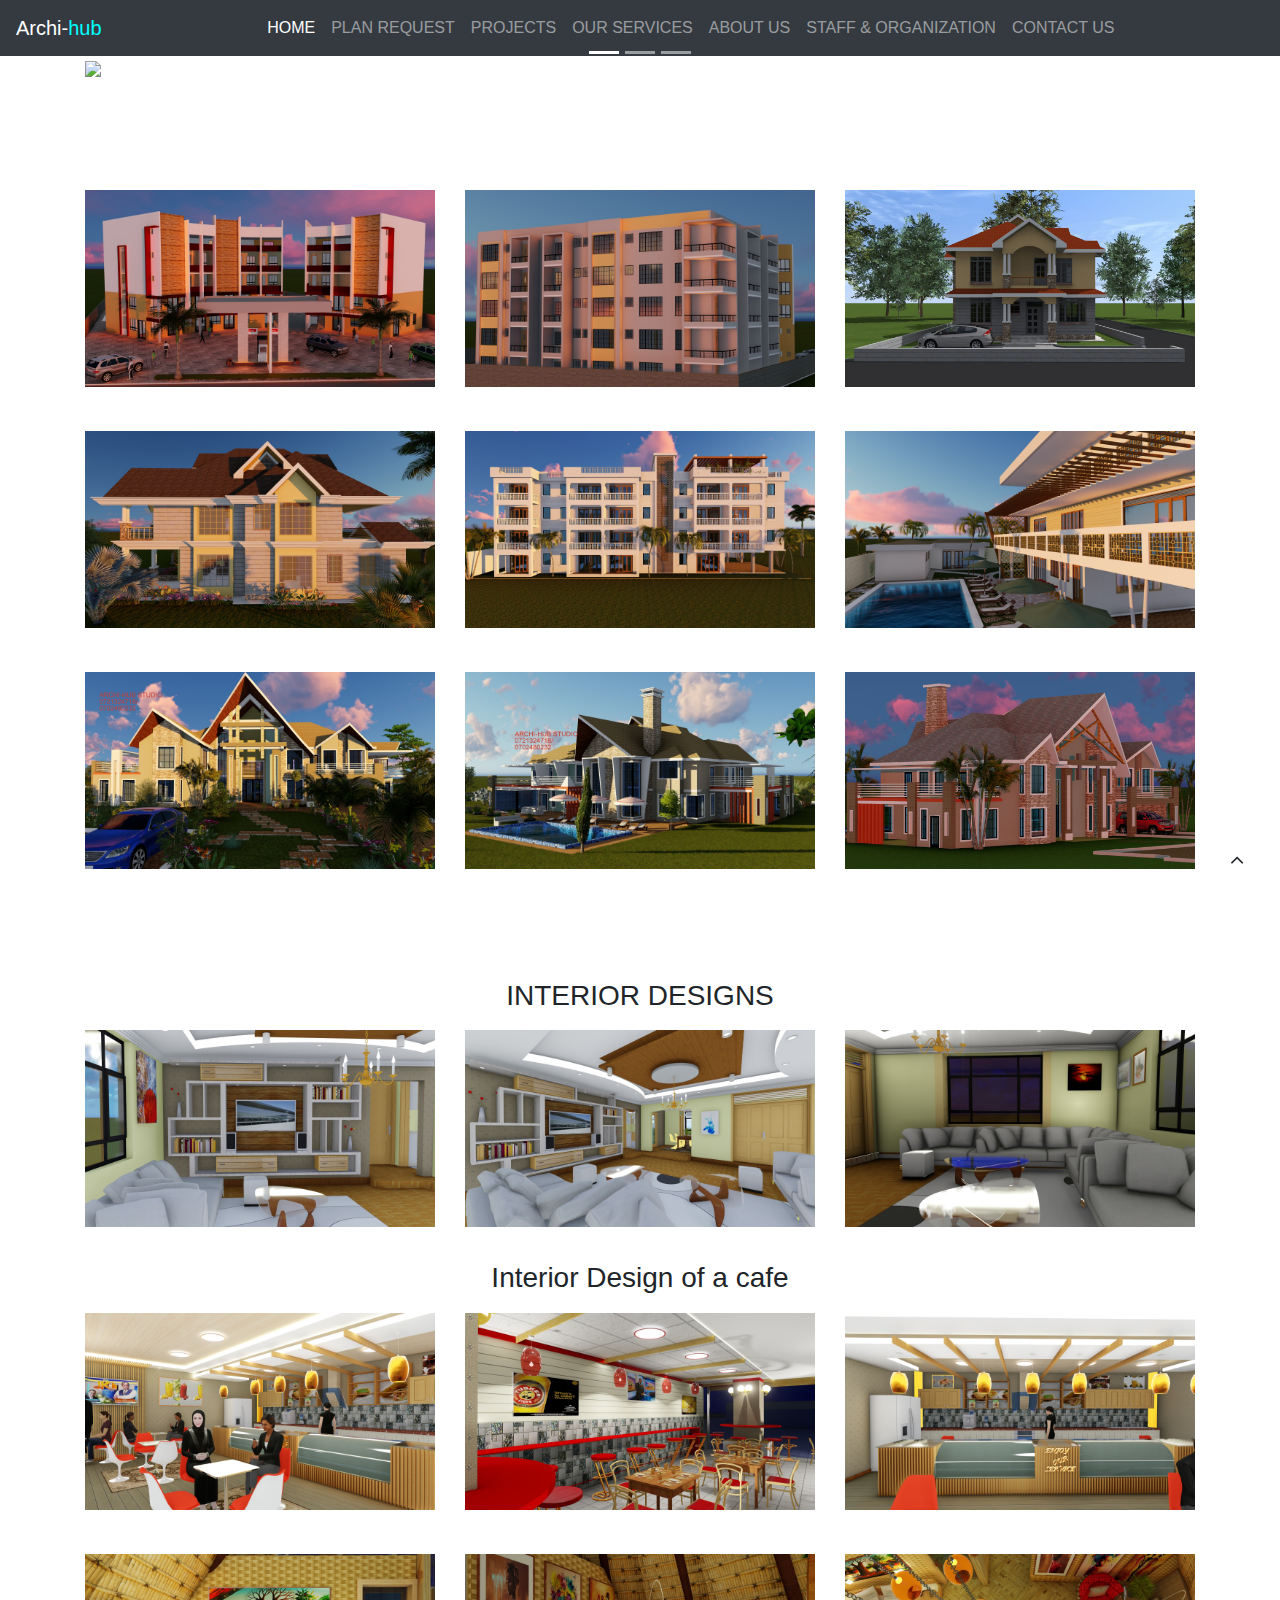
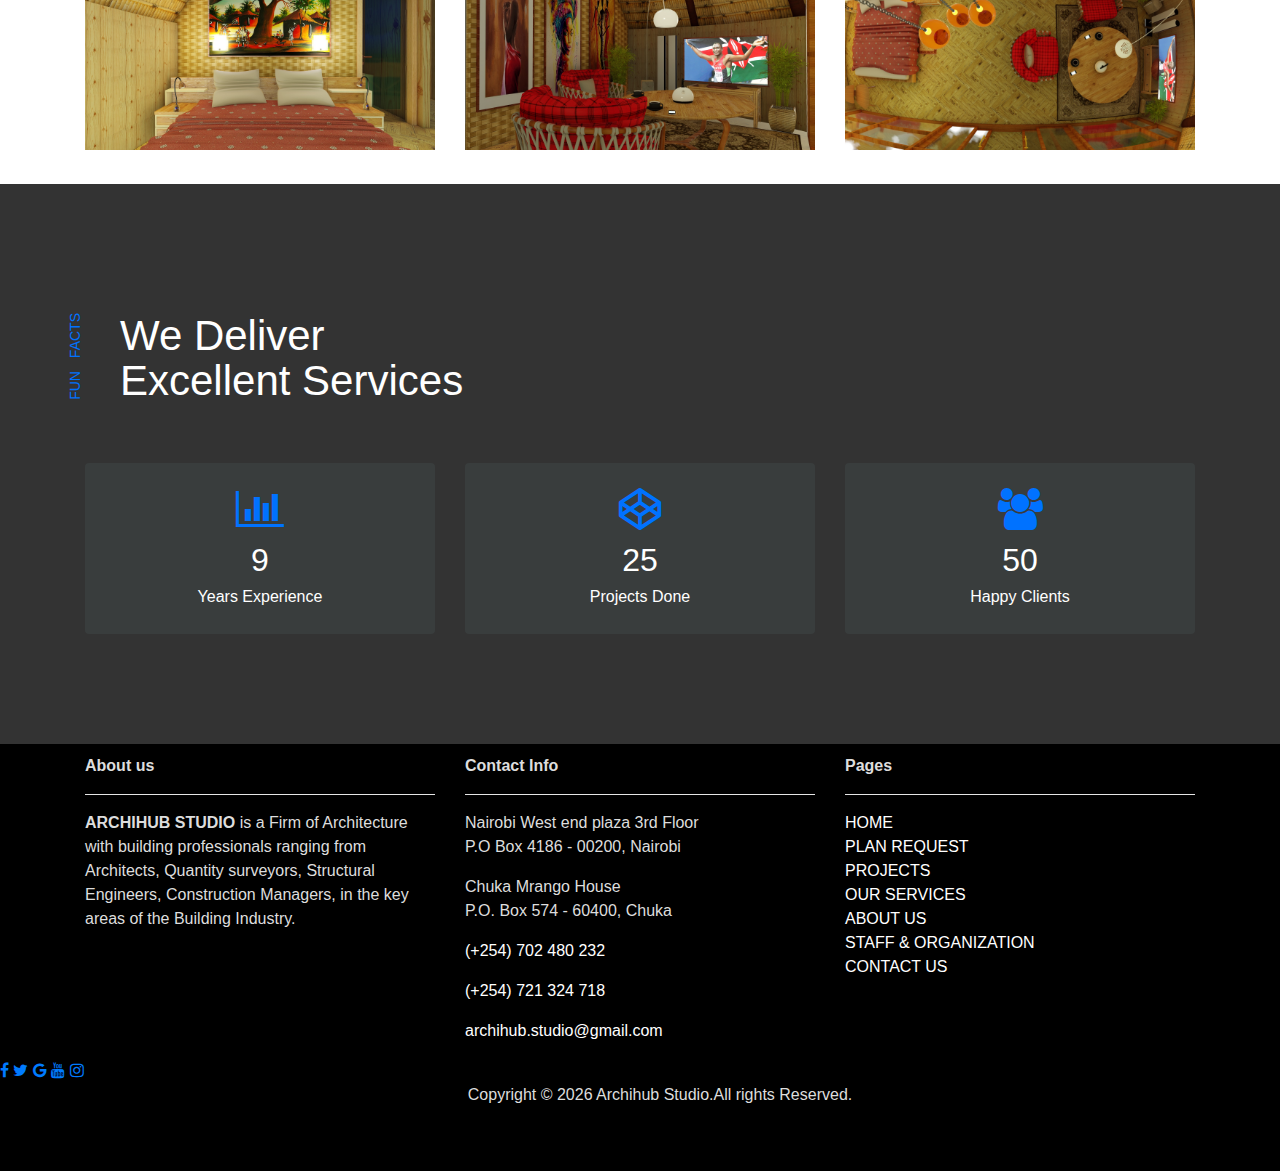
==== index.html @ 1d27cb5b "initial commit" ====
<!DOCTYPE html>
<html lang="en">
<head>
  <meta charset="utf-8">
	<meta name="viewport" content="width=device-width,initial-scale=1">
	<meta name="keywords" content="plan,architecture,bedroom,design,archihub,interior,architect,construction,archi-hub,archihub studio,archi-hub studio,plan request,plan-request,landscaping,house,approval,structural,BORAX,county,submission,approval">
	<title>Archihub Studio</title>
	
	<link rel="stylesheet" type="text/css" href="bootstrap/css/bootstrap.min.css">
	
	<!-- Owl Carousel CSS -->
    <link rel="stylesheet" href="css/owl-carousel/owl.carousel.min.css">
    <link rel="stylesheet" href="css/owl-carousel/owl.theme.default.min.css">
    
	<link rel="stylesheet" href="https://cdnjs.cloudflare.com/ajax/libs/font-awesome/4.7.0/css/font-awesome.min.css">
     
      
  <!--Magnific popup-->
  <link rel="stylesheet" href="css/magnific-popup/magnific-popup.css">
  
  <!--CUSTOM CSS-->
  <link rel="stylesheet" type="text/css" href="css/style.css">
</head>
<body>

<!--Header-->

<header class="">
 
 <nav class="navbar navbar-expand-lg navbar-dark bg-dark">
 <a class="navbar-brand" href="#">Archi-<span style="color: cyan;">hub</span></a>
  <button class="navbar-toggler" type="button" data-toggle="collapse" data-target="#collapsibleNavbar"" aria-controls=" aria-expanded="false" aria-label="Toggle navigation">
    <span class="navbar-toggler-icon"></span>
  </button>
 
  <div class="navbar-collapse collapse" id="collapsibleNavbar">
   <ul class="nav navbar-nav">
    <li class="nav-item active">
      <a class="nav-link" href="Index.html">HOME</a>
    </li>
    <li class="nav-item">
      <a class="nav-link" href="Planrequest.html">PLAN REQUEST</a>
    </li>
    <li class="nav-item">
      <a class="nav-link" href="Project.html">PROJECTS</a>
    </li>
    <li class="nav-item">
      <a class="nav-link" href="services.html">OUR SERVICES</a>
    </li>
    <li class="nav-item">
      <a class="nav-link" href="Aboutus.html">ABOUT US</a>
    </li>
    <li class="nav-item">
      <a class="nav-link" href="staff.html">STAFF & ORGANIZATION</a>
    </li>
    
    <li class="nav-item">
      <a class="nav-link" href="Contactus.html">CONTACT US</a>
    </li>

   </ul>
  </div>
 </nav>
 </header>

<div class="container">   
<div id="demo" class="carousel slide" data-ride="carousel">
  <ul class="carousel-indicators">
    <li data-target="#demo" data-slide-to="0" class="active"></li>
    <li data-target="#demo" data-slide-to="1"></li>
    <li data-target="#demo" data-slide-to="2"></li>
  </ul>
  <div class="carousel-inner">
    <div class="carousel-item active" class="img-responsive">
      <img src="gen renders/FOUR BEDROOM MAISONETTE/kj4.jpg" class="img-fluid">
      <div class="carousel-caption">
        <h3>Kiambu County</h3>
        <p>4 Bdrm</p>
      </div>   
    </div>
    <div class="carousel-item">
      <img src="gen renders/MTWAPA HOTEL/555.jpg" class="img-fluid">
      <div class="carousel-caption">
        <h3>Kilifi County</h3>
        <p>Hotel rooms</p>
      </div>   
    </div>
    <div class="carousel-item">
      <img src="gen renders\DR ROMANO FOUR BEDROOM MAISONETTE\1.jpg" class="img-fluid">
      <div class="carousel-caption">
        <h3>Kiambu County</h3>
        <p>4 Bdrm Maisonette</p>
      </div>   
    </div>
  </div>
  <a class="carousel-control-prev" href="#demo" data-slide="prev">
    <span class="carousel-control-prev-icon"></span>
  </a>
  <a class="carousel-control-next" href="#demo" data-slide="next">
    <span class="carousel-control-next-icon"></span>
  </a>
</div>
</div>

  <!--Carousel Ends-->

<section class="tophouse">
<div id="tophouses">
<div class="content-box-md">
<div class="container">
  <div class="row">
    <div class="col-sm-4">
     <div class="tophouse-item column-margin">
     <a href="gen renders\BUSINESS COMPLEX DESIGN\KR2.jpg">
      <img src="gen renders\BUSINESS COMPLEX DESIGN\KR2.jpg" class="img-responsive" style="height: auto; width: 100%;"> 
       <div class="tophouse-item-overlay">
        <div class="tophouse-item-details text-center">
         <!--span header-->
         <h3>BUSINESS PARK</h3>
         <span></span>
         
         <!--house description-->
         <p>proposed business park</p>
         <p>Chuka Town</p>
       </div>
      </div>
    </a>
    </div>
    </div><br>
    <div class="col-sm-4">
      <div class="tophouse-item column-margin">
     <a href="gen renders\BUSINESS COMPLEX DESIGN\KR8.jpg">
      <img src="gen renders\BUSINESS COMPLEX DESIGN\KR8.jpg" class="img-responsive" style="height: auto; width: 100%;"> 
       <div class="tophouse-item-overlay">
        <div class="tophouse-item-details text-center">
         <!--span header-->
         <h3>2 BDRM</h3>
         <span></span>
         
         <!--house description-->
         <p>Appartment block</p>
         <p>Bungoma County</p>
       </div>
      </div>
    </a>
    </div>
    </div><br>
    
    <div class="col-sm-4">
      <div class="tophouse-item column-margin">
     <a href="gen renders\DR ROMANO FOUR BEDROOM MAISONETTE\1.jpg">
      <img src="gen renders\DR ROMANO FOUR BEDROOM MAISONETTE\1.jpg" class="img-responsive" style="height: auto; width: 100%;"> 
       <div class="tophouse-item-overlay">
        <div class="tophouse-item-details text-center">
         <!--span header-->
         <h3>4 BDRM</h3>
         <span></span>
         
         <!--house description-->
         <p>Maisonette</p>
         <p>Kiambu County</p>
       </div>
      </div>
    </a>
    </div>
    </div>
  </div>
</div><br>
    

<div class="container">
  <div class="row">
    <div class="col-sm-4">
     <div class="tophouse-item column-margin">
     <a href="gen renders\FOUR BEDROOM MAISONETTE\KJ1.jpg">
      <img src="gen renders\FOUR BEDROOM MAISONETTE\KJ1.jpg" class="img-responsive" style="height: auto; width: 100%;"> 
       <div class="tophouse-item-overlay">
        <div class="tophouse-item-details text-center">
         <!--span header-->
         <h3>5 BDRM</h3>
         <span></span>
         
         <!--house description-->
         <p>proposed 5 bdrm</p>
         <p>Machakos County</p>
       </div>
      </div>
    </a>
    </div>
    </div><br>
    
    <div class="col-sm-4">
     <div class="tophouse-item column-margin">
     <a href="gen renders\\MTWAPA HOTEL\111.jpg">
      <img src="gen renders\\MTWAPA HOTEL\111.jpg" class="img-responsive" style="height: auto; width: 100%;"> 
       <div class="tophouse-item-overlay">
        <div class="tophouse-item-details text-center">
         <!--span header-->
         <h3>HOTEL ROOMS</h3>
         <span></span>
         
         <!--house description-->
         <p>design and implementation</p>
         <p>Mtwapa, Kilifi County</p>
       </div>
      </div>
    </a>
    </div>
    </div><br>
    
    <div class="col-sm-4">
     <div class="tophouse-item column-margin">
     <a href="gen renders\BARONNESS RESORT\R6.jpg">
      <img src="gen renders\BARONNESS RESORT\R6.jpg" class="img-responsive" style="height: auto; width: 100%;"> 
       <div class="tophouse-item-overlay">
        <div class="tophouse-item-details text-center">
         <!--span header-->
         <h3>BARONNESS resort</h3>
         <span></span>
         
         <!--house description-->
            <p>proposed baronness resort annex</p>
            <p>Mpeketoni, Lamu county</p>
       </div>
      </div>
    </a>
    </div>
    </div>
  </div>
</div><br>

<div class="container">
  <div class="row">
    <div class="col-sm-4">
     <div class="tophouse-item column-margin">
     <a href="WEBSITE RENDERS\5 BEDRM\1.jpg">
      <img src="WEBSITE RENDERS\5 BEDRM\1.jpg" class="img-responsive" style="height: auto; width: 100%;"> 
       <div class="tophouse-item-overlay">
        <div class="tophouse-item-details text-center">
         <!--span header-->
         <h3>6 BDRM MAISONETTE</h3>
         <span></span>
         
         <!--house description-->
         <p>Designed and built</p>
         <p>Kajiado County</p>
       </div>
      </div>
    </a>
    </div>
    </div><br>
    
    <div class="col-sm-4">
     <div class="tophouse-item column-margin">
     <a href="WEBSITE RENDERS\5 BEDRM\9.jpg">
      <img src="WEBSITE RENDERS\5 BEDRM\9.jpg" class="img-responsive" style="height: auto; width: 100%;"> 
       <div class="tophouse-item-overlay">
        <div class="tophouse-item-details text-center">
         <!--span header-->
         <h3>6 BDRM MAISONETTE</h3>
         <span></span>
         
         <!--house description-->
         <p>Designed and bult</p>
         <p>Kajiado County</p>
       </div>
      </div>
    </a>
    </div>
    </div><br>
    
    <div class="col-sm-4">
     <div class="tophouse-item column-margin">
     <a href="WEBSITE RENDERS\5 BEDRM\10.jpg">
      <img src="WEBSITE RENDERS\5 BEDRM\10.jpg" class="img-responsive" style="height: auto; width: 100%;"> 
       <div class="tophouse-item-overlay">
        <div class="tophouse-item-details text-center">
         <!--span header-->
         <h3>6 BDRM MAISONETTE</h3>
         <span></span>
         
         <!--house description-->
         <p>Designed and bult</p>
         <p>Kajiado County</p>
       </div>
      </div>
    </a>
    </div>
    </div>
  </div>
</div>

</div>
</div>
</section>

<script>
$(document).ready(function () {
    
   $(".tophouse").magnificPopup({
       delegate:'a',
       type: 'image',
       gallery: {
           enabled: true,
       }
   });
    
});
    </script>

<!--TOP HOUSES ENDS-->




<!--INTERIOR DESIGNS BEGIN-->

<section>
    <h3 class="text-center">INTERIOR DESIGNS</h3>
    
<div class="container">
  <div class="row">
    <div class="col-sm-4 column-margin">
      <img src="gen renders\CHEGE INTERIOR\i10.jpg" style="height: auto; width: 100%;">
    </div><br>
    <div class="col-sm-4 column-margin">
      <img src="gen renders\CHEGE INTERIOR\i17.jpg" style="height: auto; width: 100%;">
    </div><br>
    <div class="col-sm-4 column-margin">
      <img src="gen renders\CHEGE INTERIOR\i6.jpg" style="height: auto; width: 100%;">
    </div>
  </div>
</div><br>

<div class="container">
 <h3 class="text-center">Interior Design of a cafe</h3>
  <div class="row">
    <div class="col-sm-4 column-margin">
      <img src="WEBSITE RENDERS\CAFE\3.jpg" style="height: auto; width: 100%;">
    </div><br>
    <div></div>
    <div class="col-sm-4 column-margin">
      <img src="WEBSITE RENDERS\CAFE\6.jpg" style="height: auto; width: 100%;">
    </div><br>
    <div class="col-sm-4 column-margin">
      <img src="WEBSITE RENDERS\CAFE\10.jpg" style="height: auto; width: 100%;">
    </div>
  </div>
</div><br>

<div class="container">
  <div class="row">
    <div class="col-sm-4 column-margin">
      <img src="WEBSITE RENDERS\COTTAGE INTERIOR\KIP6.jpg" style="height: auto; width: 100%;">
    </div><br>
    <div class="col-sm-4 column-margin">
      <img src="WEBSITE RENDERS\COTTAGE INTERIOR\KIP1.jpg" style="height: auto; width: 100%;">
    </div><br>
    <div class="col-sm-4 column-margin">
      <img src="WEBSITE RENDERS\COTTAGE INTERIOR\KIP13.jpg" style="height: auto; width: 100%;">
    </div>
  </div>
</div><br>

</section>

<!-- STATS -->
<section id="stats">
   <div class="content-box-md">
       <div class="container">
           <div class="row">
               <div class="col-md-12">
                   <div class="vertical-heading">
                      <h5>Fun Facts</h5>
                      <h2>We Deliver<br><strong>Excellent</strong> Services</h2>
                   </div>
               </div>
           </div>
           
           <div class="row">
               
               <div class="col-md-4 column-margin">
                  
                  <!-- stat item 01 -->
                   <div class="stats-item text-center">
                      <i class="fa fa-bar-chart"></i>
                      <h3 class="counter">9</h3>
                      <p>Years Experience</p>
                   </div>
               </div>
               
               <div class="col-md-4 column-margin">
                  
                  <!-- stat item 02 -->
                   <div class="stats-item text-center">
                      <i class="fa fa-codepen"></i>
                      <h3 class="counter">25</h3>
                      <p>Projects Done</p>
                   </div>
               </div>
               
               <div class="col-md-4 column-margin">
                  
                  <!-- stat item 03 -->
                   <div class="stats-item text-center">
                      <i class="fa fa-users"></i>
                      <h3 class="counter">50</h3>
                      <p>Happy Clients</p>
                   </div>
               </div>
               
           </div>
       </div>
   </div>
    
</section>


<!--INTERIOR DESIGNS ENDS-->

<!--FOOTER BEGINS-->

<footer>
    <section class="bottom">
        <div class="container">
         <div class="row">
           <div class="col-sm-4">
            <div class="footer-div">
             <p class="strong"><strong>About us</strong></p>
             <hr>
             <p><strong>ARCHIHUB STUDIO</strong> is a Firm of Architecture with building professionals ranging from Architects, Quantity surveyors, Structural Engineers, Construction Managers, in the key areas of the Building Industry.</p>
           </div>
          </div>
           <div class="col-sm-4" id="contact">
            <div class="footer-div">
             <p class="strong" id="contactinfo"><strong>Contact Info</strong></p>
             <hr>
               <p>Nairobi West end plaza 3rd Floor<br>P.O Box  4186 - 00200, Nairobi</p>
               <p>Chuka Mrango House<br>P.O. Box 574 - 60400, Chuka</p>
               <p><a href="tel:+254702480232" style="text-decoration: none">(+254) 702 480 232</a></p>
               <p><a href="tel:+254721324718" style="text-decoration: none">(+254) 721 324 718</a></p>
               <p><a href="mailto:archihub.studio@gmail.com" style="text-decoration: none">archihub.studio@gmail.com</a></p>
           </div>
          </div>
           
           <div class="col-sm-4" id="pages">
              <div class="footer-div">
               <p class="strong"><strong>Pages</strong></p>
               <hr>
               <a href="Index.html" style="text-decoration: none">HOME</a><br>
               <a href="Planrequest.html" style="text-decoration: none">PLAN REQUEST</a><br>
               <a href="Project.html" style="text-decoration: none">PROJECTS</a><br>
               <a href="services.html" style="text-decoration: none">OUR SERVICES</a><br>
               <a href="Aboutus.html" style="text-decoration: none">ABOUT US</a><br>
               <a href="staff.html" style="text-decoration: none">STAFF & ORGANIZATION</a><br>
               <a href="Contactus.html" style="text-decoration: none">CONTACT US</a>
               </div>
           </div>
           
         </div>
       </div>
      </section>
      
         <div class="social">  
             <a href="#" id="face" class="fa fa-facebook"></a>        
             <a href="#" id="twit" class="fa fa-twitter"></a>
             <a href="#" class="fa fa-google"></a>  
             <a href="#" class="fa fa-youtube"></a>  
             <a href="#" class="fa fa-instagram"></a>
         </div>
      
  <div class="footer text-center" id="foot">
    <ul align="center">
    Copyright &copy;
    <script>
     document.write(new Date().getFullYear());
    </script> Archihub Studio.All rights Reserved.
  </ul>
  <br>
  
  <br/>
</div>

<!-- Back To Top -->
    <a href="#home" id="back-to-top" class="btn btn-sm btn-yellow btn-back-to-top smooth-scroll hidden-sm hidden-xs" title="home" role="button">
      <i class="fa fa-angle-up"></i>
    </a>

</footer>

<!--FOOTER ENDS-->

<!--JQUERY-->
    <script src="js/jquery.js"></script>
    
   <!-- BOOTSTRAP JS-->
   <script src="bootstrap/js/bootstrap.js"></script>
    <script src="bootstrap/js/bootstrap.min.js"></script>
    
    <!-- Owl Carousel JS -->
    <script src="js/owl-carousel/owl.carousel.min.js"></script>
    
     <!--MAGNIFIC POPUP-->
   <script src="js/jquery.magnific-popup.min.js"></script>
   
     <!--COUNTER-->
    <script src="js/counter/jquery.counterup.min.js"></script>
   
     <!--WAYPOINTS-->
    <script src="js/waypoints/jquery.waypoints.min.js"></script>

   <!--CUSTOM JS-->
    <script src="js/script.js"></script>

</body>
</html>
---- css/style.css ----
/*============================================================================
                          INDEX PAGE
=============================================================================*/
                          
/*==========================
Navigation
============================*/ 

.navbar-collapse{
    justify-content: center;
}
.navbar-collapse.collapse.in{
    display: inline-block;
    
}
.nav-item:hover li{
    color: #343a40;
}
/*======
navigation ends
=========================*/

/*=======================
carousel
======================*/



* {box-sizing: border-box;}
.mySlides {display: none;}
img {vertical-align: middle;}

/* Slideshow container */
.slideshow-container {
  max-width: 1000px;
  position: relative;
  margin: auto;
}

/* Caption text */
.text {
  color: #f2f2f2;
  font-size: 15px;
  padding: 8px 12px;
  position: absolute;
  bottom: 8px;
  width: 100%;
  text-align: center;
}

/* Number text (1/3 etc) */
.numbertext {
  color: #f2f2f2;
  font-size: 12px;
  padding: 8px 12px;
  position: absolute;
  top: 0;
}

/* The dots/bullets/indicators */
.dot {
  height: 15px;
  width: 15px;
  margin: 0 2px;
  background-color: #bbb;
  border-radius: 50%;
  display: inline-block;
  transition: background-color 0.6s ease;
}



/* Fading animation */
.fade {
  -webkit-animation-name: fade;
  -webkit-animation-duration: 5.0s;
  animation-name: fade;
  animation-duration: 5.0s;
    
}

@-webkit-keyframes fade {
  from {opacity: .4} 
  to {opacity: 1}
}

@keyframes fade {
  from {opacity: .4} 
  to {opacity: 1}
}

/* On smaller screens, decrease text size */
@media only screen and (max-width: 300px) {
  .text {font-size: 11px}
}


/*======================
Carousel ends
========================*/

/*=====================
TOP HOUSES
======================*/

.hvrbox .hvrbox-layer_slideup {
	-moz-transform: translateY(100%);
	-webkit-transform: translateY(100%);
	-ms-transform: translateY(100%);
	transform: translateY(100%);
}
.hvrbox:hover .hvrbox-layer_slideup,
.hvrbox.active .hvrbox-layer_slideup {
	-moz-transform: translateY(0);
	-webkit-transform: translateY(0);
	-ms-transform: translateY(0);
	transform: translateY(0);
}

/* Zoom Effect*/
.tophouse-item:hover img{
    -webkit-transform: scale(1.1);
    transform: scale(1.1);
}
.tophouse-item img{
    -webkit-transition: -webkit-transform 0.5s ease;
    transition: -webkit-transform 0.5s ease;
    transition: transform 0.5s ease;
    transition: transform 0.5s ease, -webkit-transform 0.5s ease;
}

.tophouse-item{
    overflow: hidden;
    position: relative;
}

/* overlay effect*/
.tophouse-item-overlay{
    position: absolute;
    top: 0;
    bottom: 0;
    left: 0;
    right: 0;
    background: rgba(14, 14, 17, 0.7);
    cursor: -webkit-zoom-in;
    cursor: zoom-in;
    opacity: 0;
    -webkit-transition: all 0.8s ease;
    transition: all 0.8s ease;
}

/* overlay details */
.tophouse-item-details{
    width: 100%;  
    position: absolute;
    top: 50%;
    left: 0;
    -webkit-transform: translateY(-50%);
    transform: translateY(-50%);
}

.tophouse-item-details h3{
    color: #f4c613;
    text-transform: uppercase;
    font-size: 30px;
    margin: 0;
    padding: 0;
    -webkit-transform: translateY(-20%);
    transform: translateY(-20%);
    -webkit-transition: all 0.8s;
    transition: all 0.8s;
}

.tophouse-item-details span{
    display: inline-block;
    border-top: 1px solid #fff;
    border-bottom: 1px solid #fff;
    height: 6px;
    width: 30px;
    margin: 11px auto 5px auto;
}

.tophouse-item-details p{
    font-size: 17px;
    color: #fff;
    text-transform: uppercase;
    margin: 0;
    padding: 0;
    -webkit-transform: translateY(20%);
    transform: translateY(20%);
    -webkit-transition: all 0.8s;
    transition: all 0.8s;
}

/* display on hover */
.tophouse-item:hover .tophouse-item-details h3{
    -webkit-transform: translateY(0);
    transform: translateY(0);   
}

.tophouse-item:hover .tophouse-item-details p{
    -webkit-transform: translateY(0);
    transform: translateY(0);   
}

.tophouse-item:hover .tophouse-item-overlay{
    opacity: 1;
}

.column-margin{
    margin: 10px 0;
}
/*=====================
TOP HOUSES ENDS
======================*/

/*=====================
STATS SECTION BEGINS
======================*/

.vertical-heading h5 {
    color: #0072ff;
    font-size: 14px;
    font-weight: 500;
    text-transform: uppercase;
    word-spacing: 9px;
    display: inline-block;
    -webkit-transform: rotate(-90deg);
    transform: rotate(-90deg);
    position: relative;
    top: 60px;
    left: -53px;
}

.vertical-heading h2 {
    margin: 0 0 0 35px;
}

.vertical-heading h2 {
    font-size: 42px;
    font-weight: 100;
    line-height: 45px;
}

#stats{
    background: url("../gen renders/MTWAPA HOTEL/111.jpg") no-repeat fixed center;
    background-size: cover;
}

#stats .content-box-md{
    background: rgba(0, 0, 0, 0.8);
}

#stats .vertical-heading h2{
    color: #fff;
}

#stats .vertical-heading{
    margin-bottom: 50px;
}

.stats-item{
    background: rgba(61, 68, 68, 0.6);
    border-radius: 4px;
    min-height: 170px;
    padding: 25px 50px;
    -webkit-transition: all 400ms linear;
    transition: all 400ms linear;
}

.stats-item i{
    font-size: 42px;
    color: #0072ff;
    margin: 0 0 6px 0;
    -webkit-transition: all 400ms linear;
    transition: all 400ms linear;
}

.stats-item h3{
    font-size: 32px;
    color: #fff;
    margin: 5px 0 5px 0;
}

.stats-item p{
    color: #fff;
    margin: 0;
}

.stats-item:hover{
    background: #0072ff;
} 

.stats-item:hover i{
    color: #fff;
    -webkit-transform: translateY(-20px);
    transform: translateY(-20px);
}


/*=====================
STATS SECTION ENDS
======================*/



/*======================
 SIDEBAR BEGINS
=======================*/
.interior{
  height: auto;
  width: 100%;
}



/*======================
 SIDEBAR ENDS
=======================*/
/*====================
footer
====================*/

footer{
  position: relative;
  clear: both;
  height: 40px;
  margin-top: 0px;
  bottom: 0;
}


.bottom{
  background-color: #000000;
  z-index: -100;
}

footer{
  color: #dddddd;
}
#foot{
  background-color: #000000;
      
}

.bottom hr{
  background-color: #fff;
}

#pages a{
    color: #fff;
}

.footer-div{
    margin-top: 10px;
}

#contact p a{
    color: #fff;
}

.btn-back-to-top{
    position: fixed;
    bottom: 20px;
    right: 20px;
    padding: 3px 15px;
    border-radius: 4px;
    font-size: 22px;
}
/*========================
 SOCIAL BEGINS
=========================*/

.social{
    background-color: #000000;
}


/*===============
 SOCIAL ENDS
================*/


/*================
footer ends
the footer continues
archihub css
==================*/


/*=====================
  table
  =====================*/

table {
  font-family: arial, sans-serif;
  border-collapse: collapse;
  width: 100%;
}

td, th {
  border: 1px solid #dddddd;
  text-align: left;
  padding: 8px;
}

td {
    width: 25%;
}

tr:nth-child(even) {
  background-color: #dddddd;
}

/*=====================
  table
  =====================*/


/*=============================================================
        SERVICES PAGE
  ============================================================*/

 /*=====================
 content div
 =====================*/

#services{
  background: #f4f4f4;
}
.service{
  background: #fff;
  padding: 80px 30px;
  -webkit-box-shadow: 0 0 10px rgba(0,0,0, .1);
  box-shadow: 0 0 10px rgba(0,0,0, .1);
}
 .service hr{
 background-color: #0072ff;
 margin: 0 auto;
 }

 .service:hover hr{
   background-color: #fff;
 }
 .service li{
   margin-top: 20px;
 }

 .service:hover{
   background-color: #0072ff;
   transform: translateY(-10px);
 }

 .service:hover h5, .service:hover li{
   color: #fff;
 }
 .service{
   -webkit-transition: all 400ms ease-in-out;
   transition: all 400ms ease-in-out;
 }

 /*=====================
 content div ends
 =====================*/

/*=======================
  Content Boxes
  =====================*/

.content-box-md{
    padding: 100px 0;
}


/*=======================
  Content Boxes end
  =====================*/

/*===========================================================================================
                            ABOUT US PAGE
===========================================================================================*/

/*===================
Philosophy section
====================*/
.philosophy{
    background: url("../gen renders/MTWAPA HOTEL/111.jpg") no-repeat fixed center;
    background-size: cover;
}
.philosophy-item{
    background: rgba(61, 68, 68, 0.9);
    border-radius: 4px;
    min-height: 170px;
    padding: 25px 50px;
    -webkit-transition: all 400ms linear;
    transition: all 400ms linear;
    margin-top: 10px;
}
.philosophy-item h5{
    font-size: 32px;
    color: #fff;
    margin: 5px 0 5px 0;
}

.philosophy-item p{
    color: #fff;
    margin: 0;
}

.philosophy-item:hover{
    background: #0072ff;
} 
.philosophy-item hr{
    background-color: #fff;
}
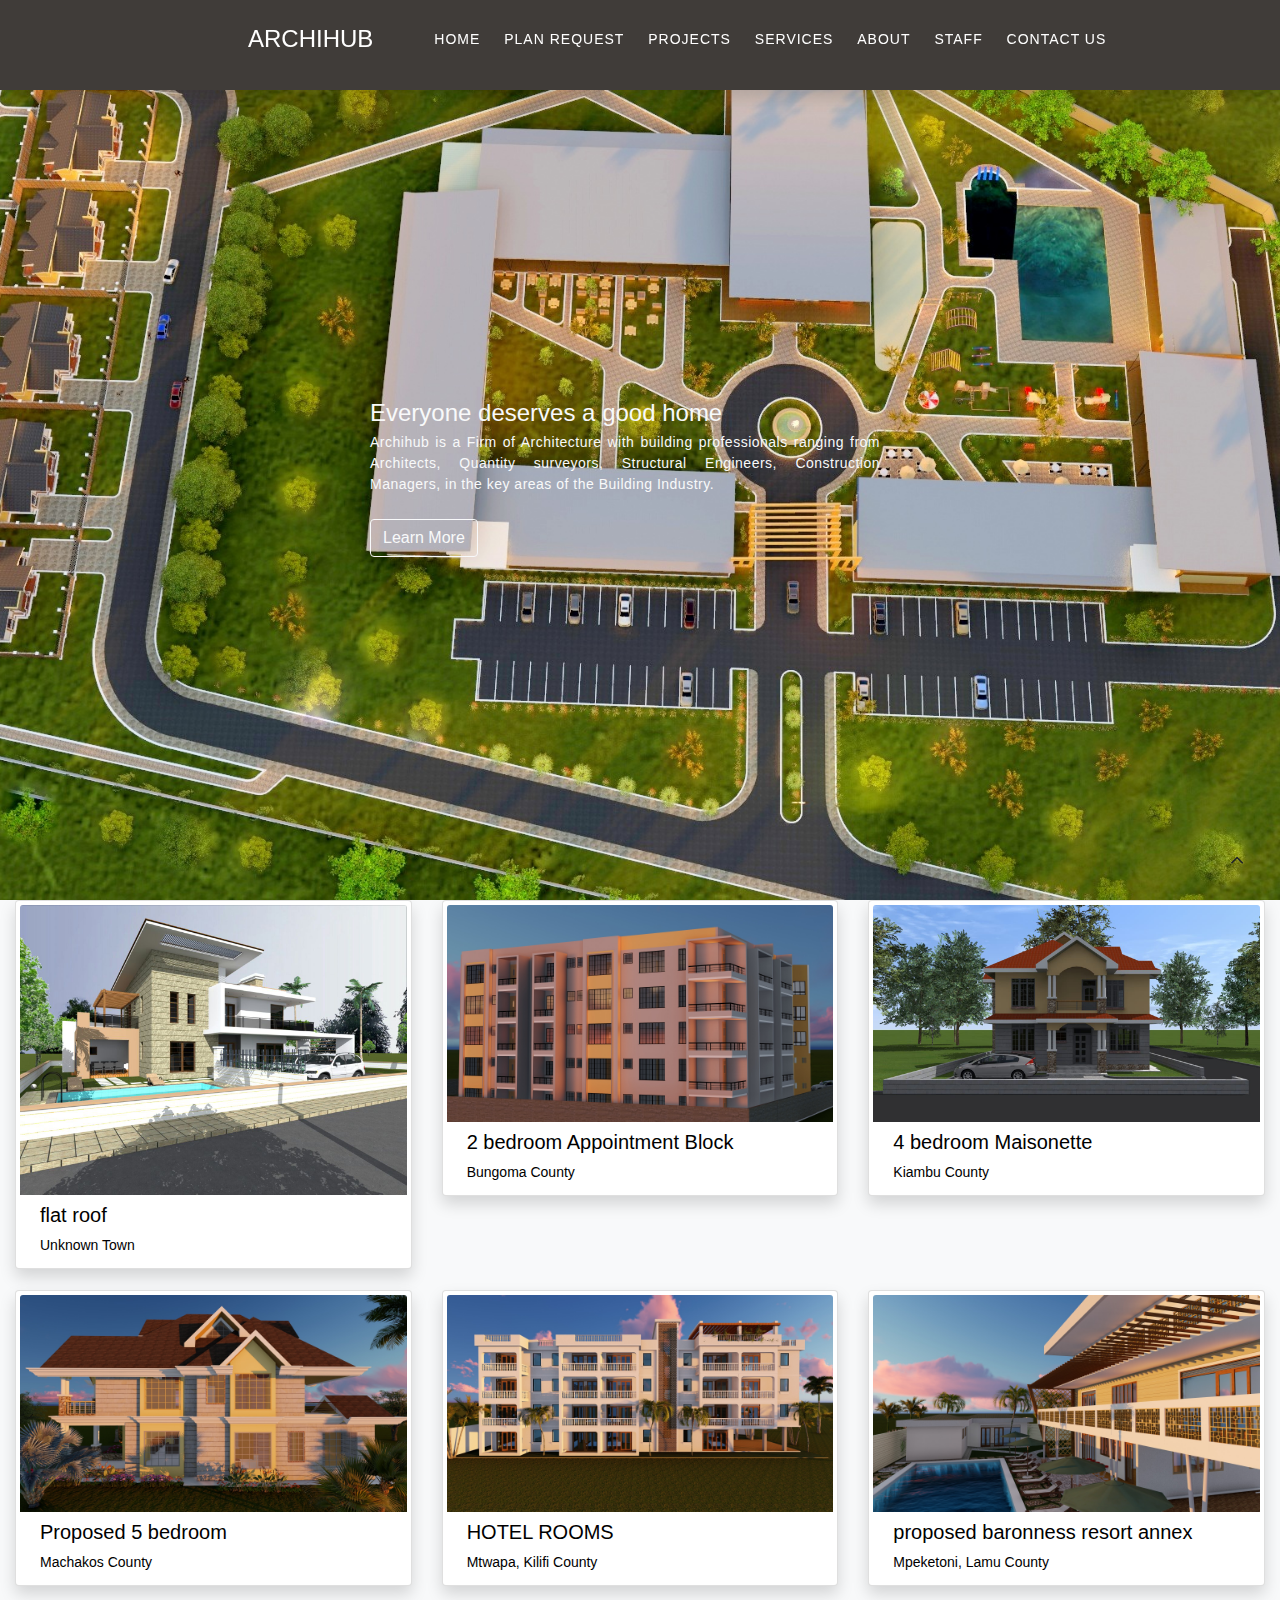
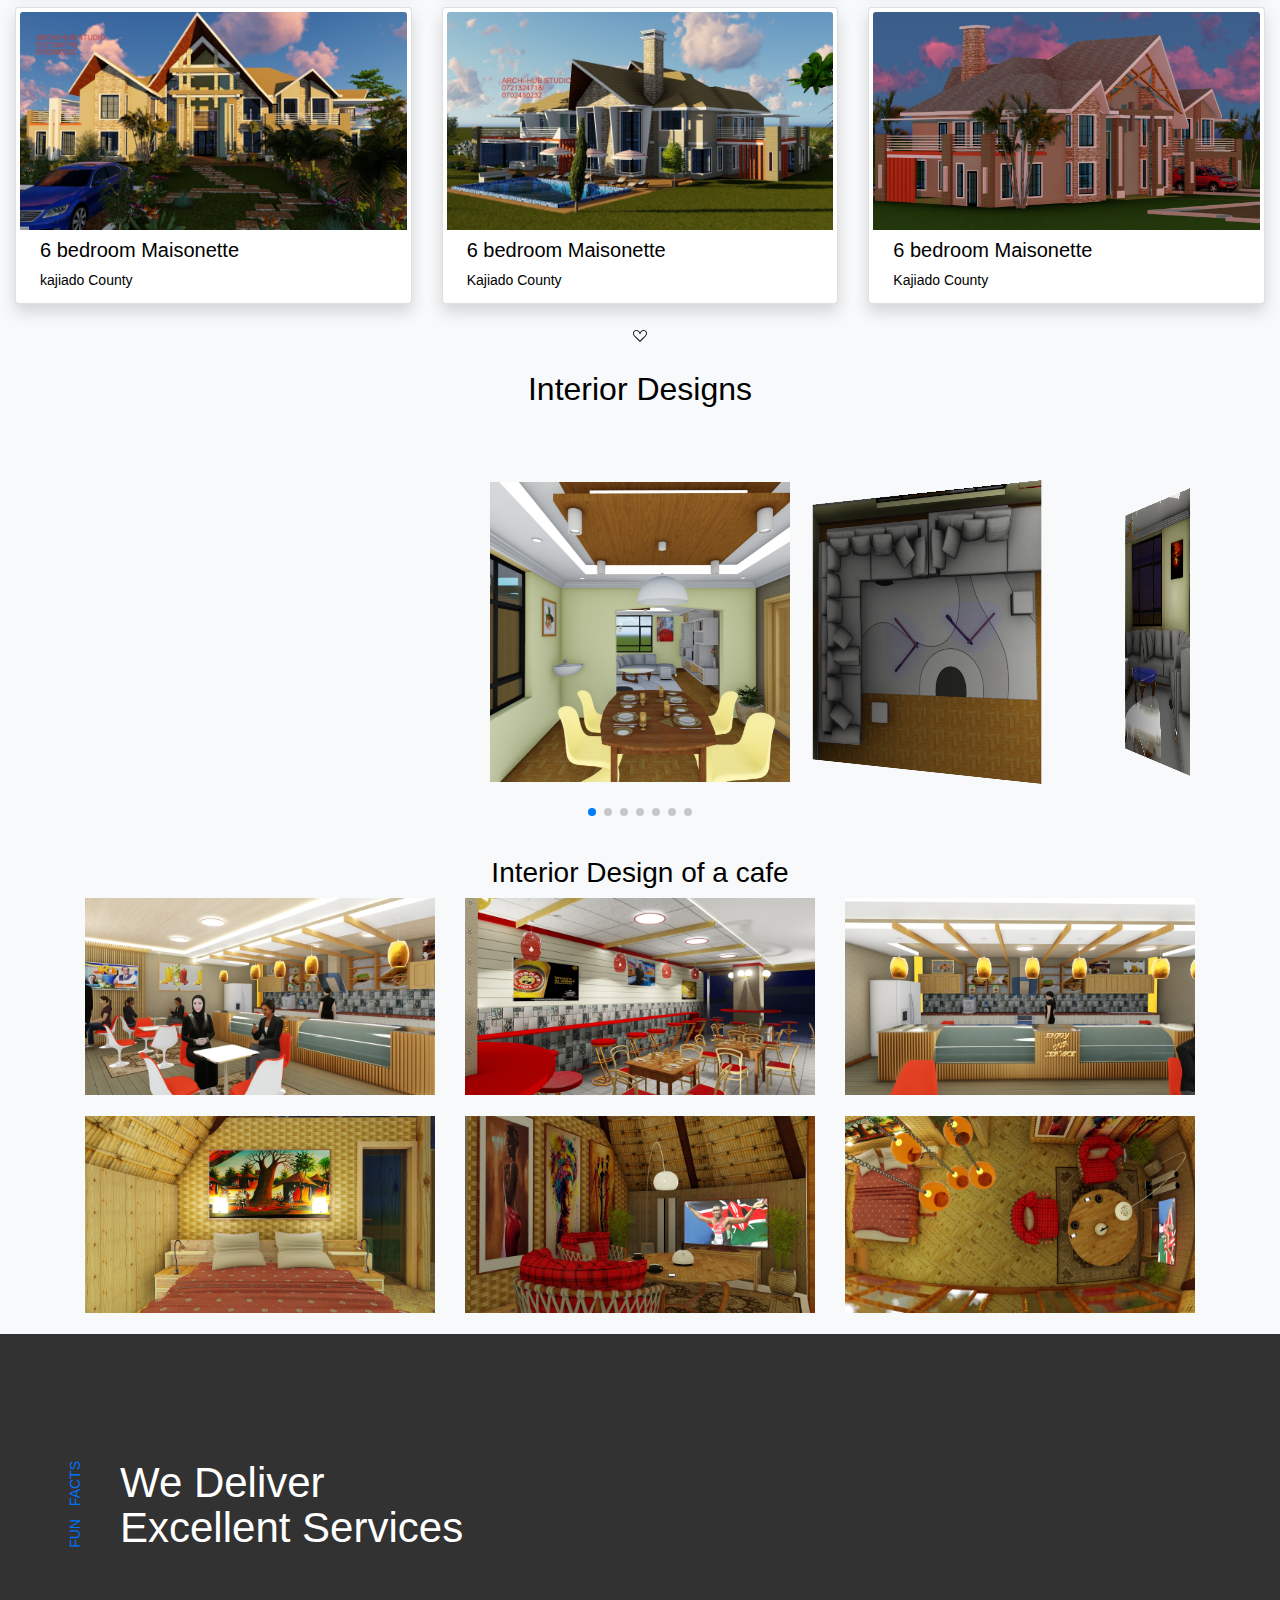
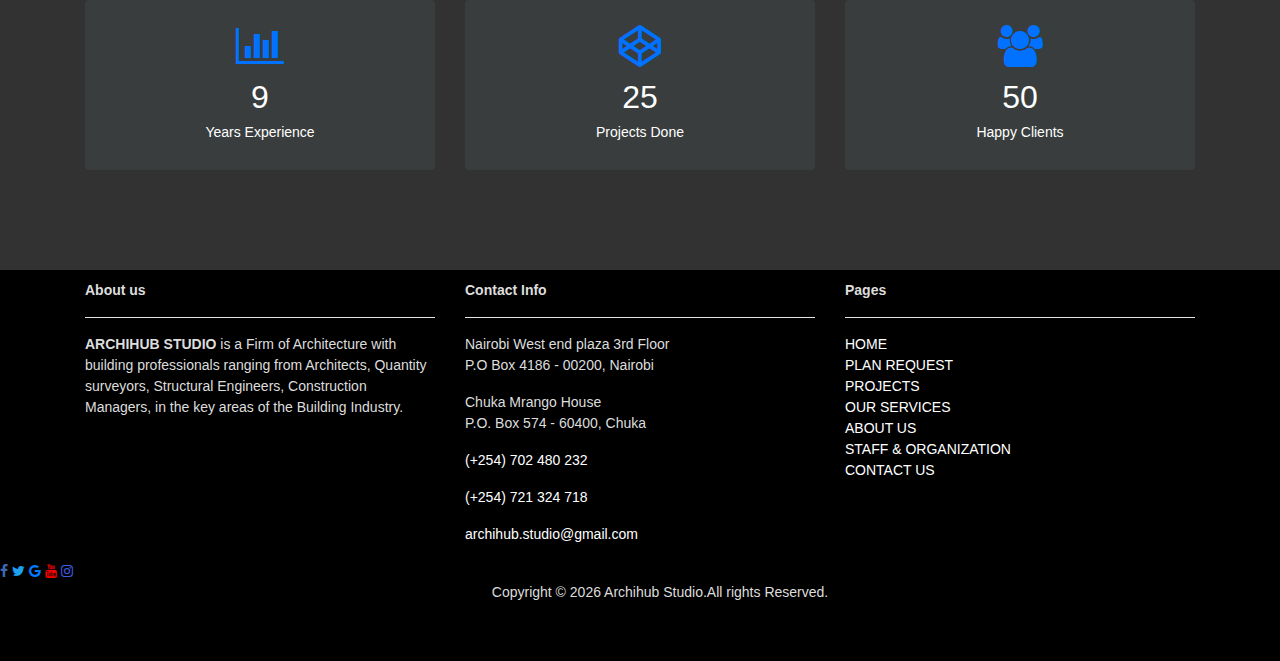
==== commit bec5dd12: "First commit" ====
--- a/index.html
+++ b/index.html
@@ -19,319 +19,270 @@
   <link rel="stylesheet" href="css/magnific-popup/magnific-popup.css">
   
   <!--CUSTOM CSS-->
+  <link rel="stylesheet" href="./swiper-bundle.min.css">
   <link rel="stylesheet" type="text/css" href="css/style.css">
+  <link rel="stylesheet" type="text/css" href="css/responsive.css">
+
+
+  <style>
+    body {
+      background: #fff;
+      font-family: Helvetica Neue, Helvetica, Arial, sans-serif;
+      font-size: 14px;
+      color: #000;
+      margin: 0;
+      padding: 0;
+    }
+
+    .swiper-container {
+      width: 100%;
+      padding-top: 50px;
+      padding-bottom: 50px;
+    }
+
+    .swiper-slide {
+      background-position: center;
+      background-size: cover;
+      width: 300px;
+      height: 300px;
+
+    }
+
+
+  </style>
+
+
+
 </head>
-<body>
+<body class="bg-light">
 
 <!--Header-->
 
-<header class="">
- 
- <nav class="navbar navbar-expand-lg navbar-dark bg-dark">
- <a class="navbar-brand" href="#">Archi-<span style="color: cyan;">hub</span></a>
-  <button class="navbar-toggler" type="button" data-toggle="collapse" data-target="#collapsibleNavbar"" aria-controls=" aria-expanded="false" aria-label="Toggle navigation">
-    <span class="navbar-toggler-icon"></span>
-  </button>
- 
-  <div class="navbar-collapse collapse" id="collapsibleNavbar">
-   <ul class="nav navbar-nav">
-    <li class="nav-item active">
-      <a class="nav-link" href="Index.html">HOME</a>
-    </li>
-    <li class="nav-item">
-      <a class="nav-link" href="Planrequest.html">PLAN REQUEST</a>
-    </li>
-    <li class="nav-item">
-      <a class="nav-link" href="Project.html">PROJECTS</a>
-    </li>
-    <li class="nav-item">
-      <a class="nav-link" href="services.html">OUR SERVICES</a>
-    </li>
-    <li class="nav-item">
-      <a class="nav-link" href="Aboutus.html">ABOUT US</a>
-    </li>
-    <li class="nav-item">
-      <a class="nav-link" href="staff.html">STAFF & ORGANIZATION</a>
-    </li>
-    
-    <li class="nav-item">
-      <a class="nav-link" href="Contactus.html">CONTACT US</a>
-    </li>
-
-   </ul>
-  </div>
- </nav>
- </header>
-
-<div class="container">   
-<div id="demo" class="carousel slide" data-ride="carousel">
-  <ul class="carousel-indicators">
-    <li data-target="#demo" data-slide-to="0" class="active"></li>
-    <li data-target="#demo" data-slide-to="1"></li>
-    <li data-target="#demo" data-slide-to="2"></li>
-  </ul>
-  <div class="carousel-inner">
-    <div class="carousel-item active" class="img-responsive">
-      <img src="gen renders/FOUR BEDROOM MAISONETTE/kj4.jpg" class="img-fluid">
-      <div class="carousel-caption">
-        <h3>Kiambu County</h3>
-        <p>4 Bdrm</p>
-      </div>   
-    </div>
-    <div class="carousel-item">
-      <img src="gen renders/MTWAPA HOTEL/555.jpg" class="img-fluid">
-      <div class="carousel-caption">
-        <h3>Kilifi County</h3>
-        <p>Hotel rooms</p>
-      </div>   
-    </div>
-    <div class="carousel-item">
-      <img src="gen renders\DR ROMANO FOUR BEDROOM MAISONETTE\1.jpg" class="img-fluid">
-      <div class="carousel-caption">
-        <h3>Kiambu County</h3>
-        <p>4 Bdrm Maisonette</p>
-      </div>   
-    </div>
-  </div>
-  <a class="carousel-control-prev" href="#demo" data-slide="prev">
-    <span class="carousel-control-prev-icon"></span>
-  </a>
-  <a class="carousel-control-next" href="#demo" data-slide="next">
-    <span class="carousel-control-next-icon"></span>
-  </a>
+
+
+<div class="container text-dark" id="home">
+    <nav class="navbar navbar-light fixed-top py-3 shadow" style="padding-left: 200px;">
+      <a class="navbar-brand ml-5" href="#page-top">ARCHIHUB</a>
+      <input type="checkbox" id="check">
+      <label for="check" class="checkbtn">
+          <i class="fas fa-bars"></i>
+      </label>
+    
+          <ul class="navBar_resp mr-auto my-1">
+              <li class="nav-item"><a href="index.html">HOME</a></li>
+              <li class="nav-item"><a href="Planrequest.html">PLAN REQUEST</a></li>
+              <li class="nav-item"><a href="Project.html">PROJECTS</a></li>
+              <li class="nav-item"><a href="services.html">SERVICES</a></li>
+              <li class="nav-item"><a href="Aboutus.html">ABOUT</a></li>
+              <li class="nav-item"><a href="staff.html">STAFF</a></li>
+              <li class="nav-item"><a href="Contactus.html">CONTACT US</a></li>
+          </ul>
+    
+          <ul class="contacts contactsb d-flex align-items-center justify-content-center my-1" style="padding-right: 200px;">
+            <li class="text-center">
+                <a href="#"><i class="fab fa-facebook fa-2x"></i></a>
+            </li>
+            <li class="text-center">
+                <a href="#"><i class="fab fa-twitter fa-2x"></i></a>
+            </li>
+            <li class="text-center">
+                <a href="#"><i class="fab fa-whatsapp fa-2x"></i></a>
+            </li>
+            <li class="text-center">
+                <a href="#"><i class="fab fa-instagram fa-2x"></i></a>
+            </li>
+        </ul>
+    </nav>
+    </div>
+    <!--End of nav-->
+    
+    
+    <!--Header-->
+    <header class="masthead">
+        <div class="container h-100">
+            <div class="leftcontents row h-100 col-12 align-items-center justify-content-center text-light mt-3">
+                <div class="col-lg-6 col-md-12 col-sm-12 contactformmain">
+                  <h4 class="contheader pb-0 mb-1">Everyone deserves a good home</h4>
+                <!--  <div class="title-underline bg-danger mb-4"></div> -->
+    
+                  <p class="contactheadertext mb-4 textp">Archihub is a Firm of Architecture with building professionals ranging from Architects, Quantity surveyors, Structural Engineers, Construction Managers, in the key areas of the Building Industry.</p>
+    
+                  <button class="btn btn-outline-light  learnmore mb-5">Learn More</button>
+                  
+                </div>
+            </div>
+        </div>
+    </header>
+    
+    
+    <!--End of header -->
+
+
+<section class="tophouse">
+  <div class="container-fluid">
+    <div class="row">
+        <div class="doublesGallery col-sm-4">
+            <div class="card shadow img-thumbnail">
+              <img class="card-img-top" src="gen renders\BUSINESS COMPLEX DESIGN\new.jpg" alt="Card image cap">
+                <div class="card-body pb-2 pt-2">
+                  <h5 class="card-title mb-2">flat roof</h5>
+                  <p class="propertyLocation card-title mb-0 pb-0">Unknown Town</p>
+                </div>
+            </div>
+        </div>
+
+        <div class="doublesGallery col-sm-4">
+          <div class="card shadow img-thumbnail">
+            <img class="card-img-top" src="gen renders\BUSINESS COMPLEX DESIGN\KR8.jpg" alt="Card image cap">
+              <div class="card-body pb-2 pt-2">
+                <h5 class="card-title mb-2">2 bedroom Appointment Block</h5>
+                <p class="card-title mb-0 pb-0">Bungoma County</p>
+              </div>
+          </div>
+      </div>
+
+      <div class="doublesGallery col-sm-4">
+          <div class="card shadow img-thumbnail">
+            <img class="card-img-top" src="gen renders\DR ROMANO FOUR BEDROOM MAISONETTE\1.jpg" alt="Card image cap">
+              <div class="card-body pb-2 pt-2">
+                <h5 class="card-title mb-2">4 bedroom Maisonette</h5>
+                <p class="card-title mb-0 pb-0">Kiambu County</p>
+              </div>
+          </div>
+      </div>
+    </div>
+  </div>
+  <br>
+
+  <div class="container-fluid">
+    <div class="row">
+        <div class="doublesGallery col-sm-4">
+            <div class="card shadow img-thumbnail">
+              <img class="card-img-top" src="gen renders\FOUR BEDROOM MAISONETTE\KJ1.jpg" alt="Card image cap">
+                <div class="card-body pb-2 pt-2">
+                  <h5 class="card-title mb-2">Proposed 5 bedroom</h5>
+                  <p class="card-title mb-0 pb-0">Machakos County</p>
+                </div>
+            </div>
+        </div>
+
+        <div class="doublesGallery col-sm-4">
+          <div class="card shadow img-thumbnail">
+            <img class="card-img-top" src="gen renders\\MTWAPA HOTEL\111.jpg" alt="Card image cap">
+              <div class="card-body pb-2 pt-2">
+                <h5 class="card-title mb-2">HOTEL ROOMS</h5>
+                <p class="card-title mb-0 pb-0">Mtwapa, Kilifi County</p>
+              </div>
+          </div>
+      </div>
+
+      <div class="doublesGallery col-sm-4">
+          <div class="card shadow img-thumbnail">
+            <img class="card-img-top" src="gen renders\BARONNESS RESORT\R6.jpg" alt="Card image cap">
+              <div class="card-body pb-2 pt-2">
+                <h5 class="card-title mb-2">proposed baronness resort annex</h5>
+                <p class="card-title mb-0 pb-0">Mpeketoni, Lamu County</p>
+              </div>
+          </div>
+      </div>
+    </div>
+  </div>
+<br>
+
+  <div class="container-fluid">
+    <div class="row">
+        <div class="doublesGallery col-sm-4">
+            <div class="card shadow img-thumbnail">
+              <img class="card-img-top" src="WEBSITE RENDERS\5 BEDRM\1.jpg" alt="Card image cap">
+                <div class="card-body pb-2 pt-2">
+                  <h5 class="card-title mb-2">6 bedroom Maisonette</h5>
+                  <p class="card-title mb-0 pb-0">kajiado County</p>
+                </div>
+            </div>
+        </div>
+
+        <div class="doublesGallery col-sm-4">
+          <div class="card shadow img-thumbnail">
+            <img class="card-img-top" src="WEBSITE RENDERS\5 BEDRM\9.jpg" alt="Card image cap">
+              <div class="card-body pb-2 pt-2">
+                <h5 class="card-title mb-2">6 bedroom Maisonette</h5>
+                <p class="card-title mb-0 pb-0">Kajiado County</p>
+              </div>
+          </div>
+      </div>
+
+      <div class="doublesGallery col-sm-4">
+          <div class="card shadow img-thumbnail">
+            <img class="card-img-top" src="WEBSITE RENDERS\5 BEDRM\10.jpg" alt="Card image cap">
+              <div class="card-body pb-2 pt-2">
+                <h5 class="card-title mb-2">6 bedroom Maisonette</h5>
+                <p class="card-title mb-0 pb-0">Kajiado County</p>
+              </div>
+          </div>
+      </div>
+    </div>
+  </div>
+
+</section>
+<br>
+
+
+<!--TOP HOUSES ENDS-->
+
+
+
+
+<!--INTERIOR DESIGNS BEGIN-->
+
+<div class="container-fluid mb-4">
+  <div class="row text-center mb-3">
+    <div class="col-12">
+      <svg width="1em" height="1em" viewBox="0 0 16 16" class="bi bi-suit-heart" fill="currentColor" xmlns="http://www.w3.org/2000/svg">
+        <path fill-rule="evenodd" d="M8 6.236l.894-1.789c.222-.443.607-1.08 1.152-1.595C10.582 2.345 11.224 2 12 2c1.676 0 3 1.326 3 2.92 0 1.211-.554 2.066-1.868 3.37-.337.334-.721.695-1.146 1.093C10.878 10.423 9.5 11.717 8 13.447c-1.5-1.73-2.878-3.024-3.986-4.064-.425-.398-.81-.76-1.146-1.093C1.554 6.986 1 6.131 1 4.92 1 3.326 2.324 2 4 2c.776 0 1.418.345 1.954.852.545.515.93 1.152 1.152 1.595L8 6.236zm.392 8.292a.513.513 0 0 1-.784 0c-1.601-1.902-3.05-3.262-4.243-4.381C1.3 8.208 0 6.989 0 4.92 0 2.755 1.79 1 4 1c1.6 0 2.719 1.05 3.404 2.008.26.365.458.716.596.992a7.55 7.55 0 0 1 .596-.992C9.281 2.049 10.4 1 12 1c2.21 0 4 1.755 4 3.92 0 2.069-1.3 3.288-3.365 5.227-1.193 1.12-2.642 2.48-4.243 4.38z"/>
+      </svg>
+    <h2 class="mt-4 title">Interior Designs</h2>
+    </div>
+  </div>
+    
+<div class="swiper-container">
+  <div class="swiper-wrapper">
+    <div class="swiper-slide" style="background-image:url(./images/i4.jpg)"></div>
+    <div class="swiper-slide" style="background-image:url(./images/i5.jpg)"></div>
+    <div class="swiper-slide" style="background-image:url(./images/i6.jpg)"></div>
+    <div class="swiper-slide" style="background-image:url(./images/i8.jpg)"></div>
+    <div class="swiper-slide" style="background-image:url(./images/i10.jpg)"></div>
+    <div class="swiper-slide" style="background-image:url(./images/i11.jpg)"></div>
+    <div class="swiper-slide" style="background-image:url(./images/i17.jpg)"></div>
+  </div>
+  <!-- Add Pagination -->
+  <div class="swiper-pagination"></div>
 </div>
+
+<!-- Swiper JS -->
+<script src="./swiper-bundle.min.js"></script>
+
+<!-- Initialize Swiper -->
+<script>
+  var swiper = new Swiper('.swiper-container', {
+    effect: 'coverflow',
+    grabCursor: true,
+    centeredSlides: true,
+    slidesPerView: 'auto',
+    coverflowEffect: {
+      rotate: 50,
+      stretch: 0,
+      depth: 100,
+      modifier: 1,
+      slideShadows: true,
+    },
+    pagination: {
+      el: '.swiper-pagination',
+    },
+  });
+</script>
 </div>
 
-  <!--Carousel Ends-->
-
-<section class="tophouse">
-<div id="tophouses">
-<div class="content-box-md">
-<div class="container">
-  <div class="row">
-    <div class="col-sm-4">
-     <div class="tophouse-item column-margin">
-     <a href="gen renders\BUSINESS COMPLEX DESIGN\KR2.jpg">
-      <img src="gen renders\BUSINESS COMPLEX DESIGN\KR2.jpg" class="img-responsive" style="height: auto; width: 100%;"> 
-       <div class="tophouse-item-overlay">
-        <div class="tophouse-item-details text-center">
-         <!--span header-->
-         <h3>BUSINESS PARK</h3>
-         <span></span>
-         
-         <!--house description-->
-         <p>proposed business park</p>
-         <p>Chuka Town</p>
-       </div>
-      </div>
-    </a>
-    </div>
-    </div><br>
-    <div class="col-sm-4">
-      <div class="tophouse-item column-margin">
-     <a href="gen renders\BUSINESS COMPLEX DESIGN\KR8.jpg">
-      <img src="gen renders\BUSINESS COMPLEX DESIGN\KR8.jpg" class="img-responsive" style="height: auto; width: 100%;"> 
-       <div class="tophouse-item-overlay">
-        <div class="tophouse-item-details text-center">
-         <!--span header-->
-         <h3>2 BDRM</h3>
-         <span></span>
-         
-         <!--house description-->
-         <p>Appartment block</p>
-         <p>Bungoma County</p>
-       </div>
-      </div>
-    </a>
-    </div>
-    </div><br>
-    
-    <div class="col-sm-4">
-      <div class="tophouse-item column-margin">
-     <a href="gen renders\DR ROMANO FOUR BEDROOM MAISONETTE\1.jpg">
-      <img src="gen renders\DR ROMANO FOUR BEDROOM MAISONETTE\1.jpg" class="img-responsive" style="height: auto; width: 100%;"> 
-       <div class="tophouse-item-overlay">
-        <div class="tophouse-item-details text-center">
-         <!--span header-->
-         <h3>4 BDRM</h3>
-         <span></span>
-         
-         <!--house description-->
-         <p>Maisonette</p>
-         <p>Kiambu County</p>
-       </div>
-      </div>
-    </a>
-    </div>
-    </div>
-  </div>
-</div><br>
-    
-
-<div class="container">
-  <div class="row">
-    <div class="col-sm-4">
-     <div class="tophouse-item column-margin">
-     <a href="gen renders\FOUR BEDROOM MAISONETTE\KJ1.jpg">
-      <img src="gen renders\FOUR BEDROOM MAISONETTE\KJ1.jpg" class="img-responsive" style="height: auto; width: 100%;"> 
-       <div class="tophouse-item-overlay">
-        <div class="tophouse-item-details text-center">
-         <!--span header-->
-         <h3>5 BDRM</h3>
-         <span></span>
-         
-         <!--house description-->
-         <p>proposed 5 bdrm</p>
-         <p>Machakos County</p>
-       </div>
-      </div>
-    </a>
-    </div>
-    </div><br>
-    
-    <div class="col-sm-4">
-     <div class="tophouse-item column-margin">
-     <a href="gen renders\\MTWAPA HOTEL\111.jpg">
-      <img src="gen renders\\MTWAPA HOTEL\111.jpg" class="img-responsive" style="height: auto; width: 100%;"> 
-       <div class="tophouse-item-overlay">
-        <div class="tophouse-item-details text-center">
-         <!--span header-->
-         <h3>HOTEL ROOMS</h3>
-         <span></span>
-         
-         <!--house description-->
-         <p>design and implementation</p>
-         <p>Mtwapa, Kilifi County</p>
-       </div>
-      </div>
-    </a>
-    </div>
-    </div><br>
-    
-    <div class="col-sm-4">
-     <div class="tophouse-item column-margin">
-     <a href="gen renders\BARONNESS RESORT\R6.jpg">
-      <img src="gen renders\BARONNESS RESORT\R6.jpg" class="img-responsive" style="height: auto; width: 100%;"> 
-       <div class="tophouse-item-overlay">
-        <div class="tophouse-item-details text-center">
-         <!--span header-->
-         <h3>BARONNESS resort</h3>
-         <span></span>
-         
-         <!--house description-->
-            <p>proposed baronness resort annex</p>
-            <p>Mpeketoni, Lamu county</p>
-       </div>
-      </div>
-    </a>
-    </div>
-    </div>
-  </div>
-</div><br>
-
-<div class="container">
-  <div class="row">
-    <div class="col-sm-4">
-     <div class="tophouse-item column-margin">
-     <a href="WEBSITE RENDERS\5 BEDRM\1.jpg">
-      <img src="WEBSITE RENDERS\5 BEDRM\1.jpg" class="img-responsive" style="height: auto; width: 100%;"> 
-       <div class="tophouse-item-overlay">
-        <div class="tophouse-item-details text-center">
-         <!--span header-->
-         <h3>6 BDRM MAISONETTE</h3>
-         <span></span>
-         
-         <!--house description-->
-         <p>Designed and built</p>
-         <p>Kajiado County</p>
-       </div>
-      </div>
-    </a>
-    </div>
-    </div><br>
-    
-    <div class="col-sm-4">
-     <div class="tophouse-item column-margin">
-     <a href="WEBSITE RENDERS\5 BEDRM\9.jpg">
-      <img src="WEBSITE RENDERS\5 BEDRM\9.jpg" class="img-responsive" style="height: auto; width: 100%;"> 
-       <div class="tophouse-item-overlay">
-        <div class="tophouse-item-details text-center">
-         <!--span header-->
-         <h3>6 BDRM MAISONETTE</h3>
-         <span></span>
-         
-         <!--house description-->
-         <p>Designed and bult</p>
-         <p>Kajiado County</p>
-       </div>
-      </div>
-    </a>
-    </div>
-    </div><br>
-    
-    <div class="col-sm-4">
-     <div class="tophouse-item column-margin">
-     <a href="WEBSITE RENDERS\5 BEDRM\10.jpg">
-      <img src="WEBSITE RENDERS\5 BEDRM\10.jpg" class="img-responsive" style="height: auto; width: 100%;"> 
-       <div class="tophouse-item-overlay">
-        <div class="tophouse-item-details text-center">
-         <!--span header-->
-         <h3>6 BDRM MAISONETTE</h3>
-         <span></span>
-         
-         <!--house description-->
-         <p>Designed and bult</p>
-         <p>Kajiado County</p>
-       </div>
-      </div>
-    </a>
-    </div>
-    </div>
-  </div>
-</div>
-
-</div>
-</div>
-</section>
-
-<script>
-$(document).ready(function () {
-    
-   $(".tophouse").magnificPopup({
-       delegate:'a',
-       type: 'image',
-       gallery: {
-           enabled: true,
-       }
-   });
-    
-});
-    </script>
-
-<!--TOP HOUSES ENDS-->
-
-
-
-
-<!--INTERIOR DESIGNS BEGIN-->
-
-<section>
-    <h3 class="text-center">INTERIOR DESIGNS</h3>
-    
-<div class="container">
-  <div class="row">
-    <div class="col-sm-4 column-margin">
-      <img src="gen renders\CHEGE INTERIOR\i10.jpg" style="height: auto; width: 100%;">
-    </div><br>
-    <div class="col-sm-4 column-margin">
-      <img src="gen renders\CHEGE INTERIOR\i17.jpg" style="height: auto; width: 100%;">
-    </div><br>
-    <div class="col-sm-4 column-margin">
-      <img src="gen renders\CHEGE INTERIOR\i6.jpg" style="height: auto; width: 100%;">
-    </div>
-  </div>
-</div><br>
-
+<div>
 <div class="container">
  <h3 class="text-center">Interior Design of a cafe</h3>
   <div class="row">
@@ -362,7 +313,7 @@
   </div>
 </div><br>
 
-</section>
+</div>
 
 <!-- STATS -->
 <section id="stats">
--- a/css/style.css
+++ b/css/style.css
@@ -1,14 +1,199 @@
 /*============================================================================
                           INDEX PAGE
 =============================================================================*/
-                          
+ 
+
+
+
+
+/* nav */
+
+nav {
+  top: 0;
+  width: 100%;
+  z-index: 100%;
+  background-color: #403C39;
+  transition: all 1s;
+  z-index: 100%;
+}
+
+nav a:hover {
+  color: #ADB6BC!important;
+}
+
+nav.active {
+  position: fixed;
+  top: 0;
+  width: 100%;
+  color: black!important;
+  background: white;
+  transition: all 5s;
+}
+
+
+
+nav.active a:hover {
+  color: #2470a0!important;
+}
+
+nav ul {
+	float: right;
+  margin-right: 60px;
+}
+
+nav ul li {
+	display: inline-block;
+	margin: 0 5px;
+	margin-right: 15px;
+  letter-spacing: 1px;
+}
+
+nav a{
+  color: white!important; 
+}
+
+nav.active a{
+  color: black!important;
+}
+
+.main_nav ul {
+  text-decoration: none!important;
+}
+
+nav ul li{
+  list-style: none!important;
+}
+
+nav ul li a{
+  text-decoration: none!important;
+}
+
+
+.checkbtn {
+	font-size: 25px;
+	color: white;
+	float: right;
+	margin-right: 40px;
+	cursor: pointer;
+	display: none;
+}
+
+nav.active .checkbtn {
+	color: black;
+}
+
+.checkbtn:hover {
+	color: #ADB6BC;
+	transition: .5s;
+}
+
+nav.active .checkbtn:hover {
+	color: #78b7bb;
+	transition: .5s;
+}
+
+#check {
+	display: none;
+}
+
+/*End of nav */
+
+
+.description {
+  font-size: 14px!important;
+}
+
+
+
+header.masthead {
+  padding-top: 10rem;
+  padding-bottom: calc(10rem - 4.5rem);
+  background: url("../images/K28.jpg");
+  background-position: center;
+  background-repeat: no-repeat;
+  background-attachment: scroll;
+  background-size: cover;
+}
+
+@media (min-width: 992px) {
+  header.masthead {
+    height: 100vh;
+    min-height: 40rem;
+    padding-top: 4.5rem;
+    padding-bottom: 0;
+  }
+}
+
+
+.contacts {
+    flex-direction: row;
+}
+
+.fa-facebook, .fa-facebook-f {
+  color: #4267B2;
+}
+
+.fa-twitter {
+  color: #1DA1F2;
+}
+
+.fa-whatsapp {
+  color: #128C7E;
+}
+
+.fa-linkedin-in {
+  color: #0072b1;
+}
+
+.fa-youtube {
+  color: #FF0000;
+}
+
+.fa-instagram {
+  color: #405DE6;
+}
+
+.fa-facebook:hover, .fa-facebook-f:hover, .fa-twitter:hover, 
+.fa-whatsapp:hover, .fa-linkedin-in:hover, .fa-youtube:hover,
+.fa-instagram:hover {
+  color: #99A4AB;
+}
+
+.contacts li{
+    list-style-type: none;
+    line-height: 0px;
+    padding-top: 0px;
+    font-size: 10px;
+    margin-right: 17px;
+}
+
+.contacts li a{
+  color: white;
+}
+
+.contacts li a:hover{
+  color: #2470a0!important;
+}
+
+.title-underline {
+    width: 290px;
+    height: 2px;
+}
+
+.masthead .contactheadertext {
+  font-size: 14px;
+  letter-spacing: 0.5px;
+  text-align: justify;
+}
+
+
+
+
 /*==========================
 Navigation
 ============================*/ 
 
-.navbar-collapse{
-    justify-content: center;
-}
+
 .navbar-collapse.collapse.in{
     display: inline-block;
     
@@ -16,6 +201,7 @@
 .nav-item:hover li{
     color: #343a40;
 }
+
 /*======
 navigation ends
 =========================*/
@@ -38,6 +224,8 @@
 }
 
 /* Caption text */
+
+
 .text {
   color: #f2f2f2;
   font-size: 15px;
@@ -99,120 +287,10 @@
 Carousel ends
 ========================*/
 
-/*=====================
-TOP HOUSES
-======================*/
-
-.hvrbox .hvrbox-layer_slideup {
-	-moz-transform: translateY(100%);
-	-webkit-transform: translateY(100%);
-	-ms-transform: translateY(100%);
-	transform: translateY(100%);
-}
-.hvrbox:hover .hvrbox-layer_slideup,
-.hvrbox.active .hvrbox-layer_slideup {
-	-moz-transform: translateY(0);
-	-webkit-transform: translateY(0);
-	-ms-transform: translateY(0);
-	transform: translateY(0);
-}
-
-/* Zoom Effect*/
-.tophouse-item:hover img{
-    -webkit-transform: scale(1.1);
-    transform: scale(1.1);
-}
-.tophouse-item img{
-    -webkit-transition: -webkit-transform 0.5s ease;
-    transition: -webkit-transform 0.5s ease;
-    transition: transform 0.5s ease;
-    transition: transform 0.5s ease, -webkit-transform 0.5s ease;
-}
-
-.tophouse-item{
-    overflow: hidden;
-    position: relative;
-}
-
-/* overlay effect*/
-.tophouse-item-overlay{
-    position: absolute;
-    top: 0;
-    bottom: 0;
-    left: 0;
-    right: 0;
-    background: rgba(14, 14, 17, 0.7);
-    cursor: -webkit-zoom-in;
-    cursor: zoom-in;
-    opacity: 0;
-    -webkit-transition: all 0.8s ease;
-    transition: all 0.8s ease;
-}
-
-/* overlay details */
-.tophouse-item-details{
-    width: 100%;  
-    position: absolute;
-    top: 50%;
-    left: 0;
-    -webkit-transform: translateY(-50%);
-    transform: translateY(-50%);
-}
-
-.tophouse-item-details h3{
-    color: #f4c613;
-    text-transform: uppercase;
-    font-size: 30px;
-    margin: 0;
-    padding: 0;
-    -webkit-transform: translateY(-20%);
-    transform: translateY(-20%);
-    -webkit-transition: all 0.8s;
-    transition: all 0.8s;
-}
-
-.tophouse-item-details span{
-    display: inline-block;
-    border-top: 1px solid #fff;
-    border-bottom: 1px solid #fff;
-    height: 6px;
-    width: 30px;
-    margin: 11px auto 5px auto;
-}
-
-.tophouse-item-details p{
-    font-size: 17px;
-    color: #fff;
-    text-transform: uppercase;
-    margin: 0;
-    padding: 0;
-    -webkit-transform: translateY(20%);
-    transform: translateY(20%);
-    -webkit-transition: all 0.8s;
-    transition: all 0.8s;
-}
-
-/* display on hover */
-.tophouse-item:hover .tophouse-item-details h3{
-    -webkit-transform: translateY(0);
-    transform: translateY(0);   
-}
-
-.tophouse-item:hover .tophouse-item-details p{
-    -webkit-transform: translateY(0);
-    transform: translateY(0);   
-}
-
-.tophouse-item:hover .tophouse-item-overlay{
-    opacity: 1;
-}
-
-.column-margin{
-    margin: 10px 0;
-}
-/*=====================
-TOP HOUSES ENDS
-======================*/
+.bg-light{
+  background-color: #f8f9fa!important;
+}
+
 
 /*=====================
 STATS SECTION BEGINS
--- a/css/responsive.css
+++ b/css/responsive.css
@@ -0,0 +1,95 @@
+@charset "UTF-8";
+
+
+@media (max-width: 1200px) {
+	nav {
+	  	padding-left: 130px!important;
+	}
+	nav ul {
+		padding-right: 70px!important;
+	}
+}
+
+@media (max-width: 1050px) {
+	nav {
+	  	padding-left: 90px!important;
+	}
+	nav ul {
+		padding-right: 40px!important;
+	}
+}
+
+
+@media (min-width: 992px) {
+	.navbar-brand {
+		font-size: 24px;
+	}
+}
+
+@media (max-width: 992px) {
+	nav ul.navBar_resp li a {
+		font-size: 15px;
+	}
+
+	.navbar-brand {
+		font-size: 22px;
+	}
+}
+
+
+@media (max-width: 858px) {
+	.checkbtn {
+		display: block;
+	}
+
+	ul.contactsb {
+		display: none!important;
+	}
+
+	nav ul {
+		position: fixed;
+		width: 100%;
+		background: #97445F;
+		opacity: 0.95;
+		top: 77px;
+		left: -100%;
+		text-align: center;
+		transition: all 0.5s ease-in-out;
+	}
+
+	nav.active ul {
+		position: fixed;
+		width: 100%;
+		background: #EDEDED;
+		top: 77px;
+		left: -100%;
+		text-align: center;
+		transition: all 0.5s ease-in-out;
+	}
+
+	nav ul li {
+		display: block!important;
+		margin: 50px 0;
+	}
+
+	nav ul li a {
+		font-size: 20px;
+	}
+
+	#check:checked ~ ul {
+		left: 0;
+	}
+}
+
+@media (max-width: 768px) {
+
+	nav ul li a {
+		font-size: 15px;
+	}
+	.fa-bars {
+		font-size: 24px;
+	}
+	nav {
+	  	padding-left: 20px!important;
+	}
+}
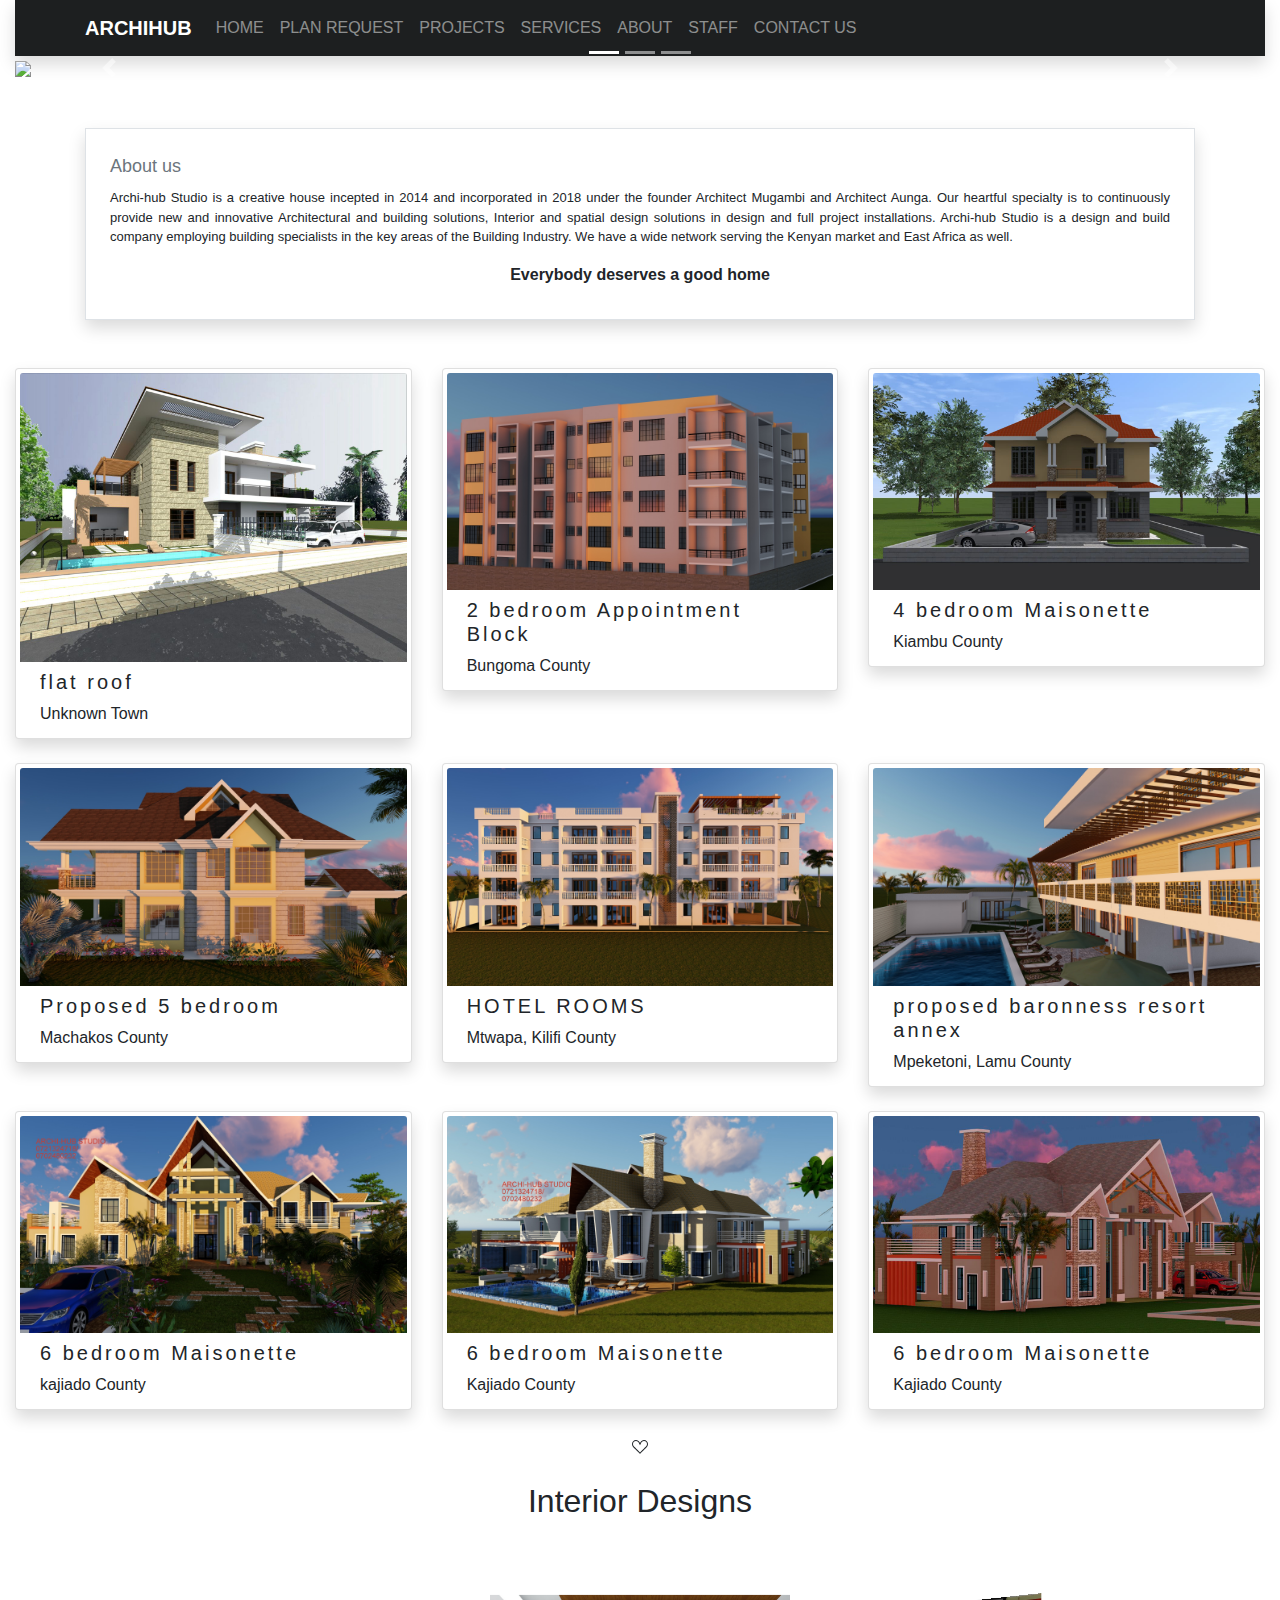
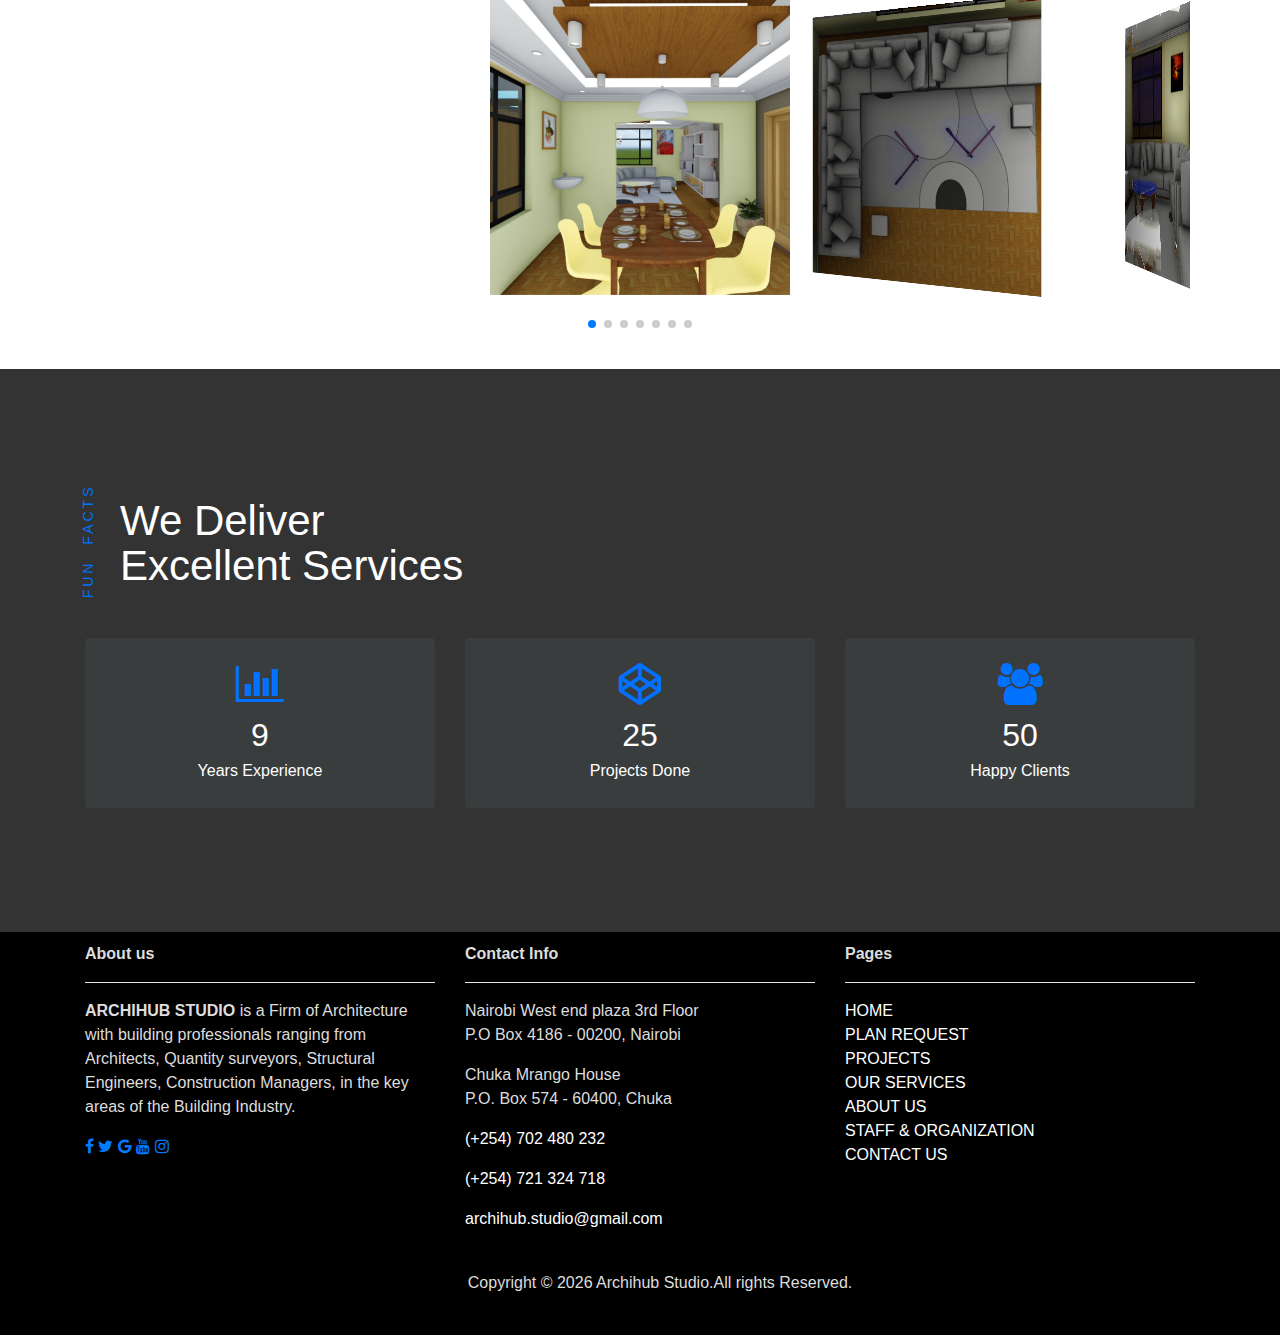
==== commit b9f869c9: "first commit" ====
--- a/index.html
+++ b/index.html
@@ -20,19 +20,13 @@
   
   <!--CUSTOM CSS-->
   <link rel="stylesheet" href="./swiper-bundle.min.css">
-  <link rel="stylesheet" type="text/css" href="css/style.css">
-  <link rel="stylesheet" type="text/css" href="css/responsive.css">
+  <link rel="stylesheet" type="text/css" href="css/index.css">
+  <link rel="stylesheet" type="text/css" href="contact.css">
+  
 
 
   <style>
-    body {
-      background: #fff;
-      font-family: Helvetica Neue, Helvetica, Arial, sans-serif;
-      font-size: 14px;
-      color: #000;
-      margin: 0;
-      padding: 0;
-    }
+
 
     .swiper-container {
       width: 100%;
@@ -49,73 +43,116 @@
     }
 
 
+
+
   </style>
 
 
-
 </head>
-<body class="bg-light">
-
-<!--Header-->
-
-
-
-<div class="container text-dark" id="home">
-    <nav class="navbar navbar-light fixed-top py-3 shadow" style="padding-left: 200px;">
-      <a class="navbar-brand ml-5" href="#page-top">ARCHIHUB</a>
-      <input type="checkbox" id="check">
-      <label for="check" class="checkbtn">
-          <i class="fas fa-bars"></i>
-      </label>
+<body>
+
+
+
+
+<header >
+          <!--Navbar-->
+          <nav id="header" style="margin:0 15px;" class="navbar navbar-expand-lg navbar-dark scrolling-navbar shadow">
+            <div class="container">
+              <a class="navbar-brand" href="index.html"><strong>ARCHIHUB</strong></a>
+              <button class="navbar-toggler" type="button" data-toggle="collapse" data-target="#navbarSupportedContent-7" aria-controls="navbarSupportedContent-7" aria-expanded="false" aria-label="Toggle navigation">
+                <span class="navbar-toggler-icon"></span>
+              </button>
+              <div class="collapse navbar-collapse" id="navbarSupportedContent-7">
+                <ul class="navbar-nav mr-auto">
+                  <li class="nav-item">
+                    <a class="nav-link" href="index.html">HOME</a>
+                    <li class="nav-item">
+                      <a class="nav-link" href="Planrequest.html">PLAN REQUEST</a>
+                    </li>
+                    <li class="nav-item">
+                        <a class="nav-link" href="Project.html">PROJECTS</a>
+                    </li>
+                    <li class="nav-item">
+                        <a class="nav-link" href="services.html">SERVICES</a>
+                      </li>
+                    <li class="nav-item">
+                        <a class="nav-link" href="Aboutus.html">ABOUT</a>
+                      </li>
+                    <li class="nav-item">
+                        <a class="nav-link" href="staff.html">STAFF</a>
+                      </li>
+                    <li class="nav-item">
+                        <a class="nav-link" href="Contactus.html">CONTACT US</a>
+                      </li>
+                </ul>
+                
+              </div>
+            </div>
+          </nav>
+         
+
     
-          <ul class="navBar_resp mr-auto my-1">
-              <li class="nav-item"><a href="index.html">HOME</a></li>
-              <li class="nav-item"><a href="Planrequest.html">PLAN REQUEST</a></li>
-              <li class="nav-item"><a href="Project.html">PROJECTS</a></li>
-              <li class="nav-item"><a href="services.html">SERVICES</a></li>
-              <li class="nav-item"><a href="Aboutus.html">ABOUT</a></li>
-              <li class="nav-item"><a href="staff.html">STAFF</a></li>
-              <li class="nav-item"><a href="Contactus.html">CONTACT US</a></li>
-          </ul>
-    
-          <ul class="contacts contactsb d-flex align-items-center justify-content-center my-1" style="padding-right: 200px;">
-            <li class="text-center">
-                <a href="#"><i class="fab fa-facebook fa-2x"></i></a>
-            </li>
-            <li class="text-center">
-                <a href="#"><i class="fab fa-twitter fa-2x"></i></a>
-            </li>
-            <li class="text-center">
-                <a href="#"><i class="fab fa-whatsapp fa-2x"></i></a>
-            </li>
-            <li class="text-center">
-                <a href="#"><i class="fab fa-instagram fa-2x"></i></a>
-            </li>
-        </ul>
-    </nav>
-    </div>
-    <!--End of nav-->
-    
-    
-    <!--Header-->
-    <header class="masthead">
-        <div class="container h-100">
-            <div class="leftcontents row h-100 col-12 align-items-center justify-content-center text-light mt-3">
-                <div class="col-lg-6 col-md-12 col-sm-12 contactformmain">
-                  <h4 class="contheader pb-0 mb-1">Everyone deserves a good home</h4>
-                <!--  <div class="title-underline bg-danger mb-4"></div> -->
-    
-                  <p class="contactheadertext mb-4 textp">Archihub is a Firm of Architecture with building professionals ranging from Architects, Quantity surveyors, Structural Engineers, Construction Managers, in the key areas of the Building Industry.</p>
-    
-                  <button class="btn btn-outline-light  learnmore mb-5">Learn More</button>
-                  
-                </div>
-            </div>
-        </div>
-    </header>
-    
-    
-    <!--End of header -->
+
+<div class="container-fluid">   
+<div id="demo" class="carousel slide"  data-ride="carousel">
+  <ul class="carousel-indicators">
+    <li data-target="#demo" data-slide-to="0" class="active"></li>
+    <li data-target="#demo" data-slide-to="1"></li>
+    <li data-target="#demo" data-slide-to="2"></li>
+  </ul>
+  <div class="carousel-inner">
+    <div class="carousel-item active" class="img-responsive">
+      <img src="gen renders/FOUR BEDROOM MAISONETTE/kj4.jpg" class="img-fluid">
+      <div class="carousel-caption">
+        <h3>Kiambu County</h3>
+        <p>4 Bdrm</p>
+      </div>   
+    </div>
+    <div class="carousel-item">
+      <img src="gen renders/MTWAPA HOTEL/555.jpg" class="img-fluid">
+      <div class="carousel-caption">
+        <h3>Kilifi County</h3>
+        <p>Hotel rooms</p>
+      </div>   
+    </div>
+    <div class="carousel-item">
+      <img src="gen renders\DR ROMANO FOUR BEDROOM MAISONETTE\j10.jpg" class="img-fluid">
+      <div class="carousel-caption">
+        <h3>Juba City</h3>
+        <p>Flat roof</p>
+      </div>   
+    </div>
+  </div>
+  <a class="carousel-control-prev" href="#demo" data-slide="prev">
+    <span class="carousel-control-prev-icon"></span>
+  </a>
+  <a class="carousel-control-next" href="#demo" data-slide="next">
+    <span class="carousel-control-next-icon"></span>
+  </a>
+</div>
+</div>
+
+
+<!-- bg -->
+<div class="container mt-5 mb-5">
+  <div class="about bg-white shadow border pt-4 pr-4 pl-4 pb-3">
+    <p class="text-muted mb-2" style="font-size: large;">About us</p>
+    <p class="text-justify aboutusContant" style="font-size: small;">
+    Archi-hub Studio is a creative house incepted in 2014 and incorporated in 2018 under the founder Architect Mugambi and Architect Aunga.
+          Our heartful specialty is to continuously provide new and innovative Architectural and building solutions, Interior and spatial design solutions in design and full project installations.
+          
+          Archi-hub Studio is a design and build company employing building specialists in the key areas of the Building Industry.
+          
+          We have a wide network serving the Kenyan market and East Africa as well.
+   </p>
+   <p class="text-center">
+     <strong class="text-center">
+       Everybody deserves a good home
+     </strong>  
+   </p>
+</div>  
+</div>
+
 
 
 <section class="tophouse">
@@ -282,8 +319,11 @@
 </script>
 </div>
 
+
+
+<!--
 <div>
-<div class="container">
+<div class="container-fluid">
  <h3 class="text-center">Interior Design of a cafe</h3>
   <div class="row">
     <div class="col-sm-4 column-margin">
@@ -299,7 +339,7 @@
   </div>
 </div><br>
 
-<div class="container">
+<div class="container-fluid">
   <div class="row">
     <div class="col-sm-4 column-margin">
       <img src="WEBSITE RENDERS\COTTAGE INTERIOR\KIP6.jpg" style="height: auto; width: 100%;">
@@ -314,7 +354,7 @@
 </div><br>
 
 </div>
-
+-->
 <!-- STATS -->
 <section id="stats">
    <div class="content-box-md">
@@ -337,7 +377,7 @@
                       <i class="fa fa-bar-chart"></i>
                       <h3 class="counter">9</h3>
                       <p>Years Experience</p>
-                   </div>
+                   </div><br>
                </div>
                
                <div class="col-md-4 column-margin">
@@ -347,7 +387,7 @@
                       <i class="fa fa-codepen"></i>
                       <h3 class="counter">25</h3>
                       <p>Projects Done</p>
-                   </div>
+                   </div><br>
                </div>
                
                <div class="col-md-4 column-margin">
@@ -371,97 +411,99 @@
 
 <!--FOOTER BEGINS-->
 
+
 <footer>
-    <section class="bottom">
-        <div class="container">
-         <div class="row">
-           <div class="col-sm-4">
+  <section class="bottom">
+      <div class="container">
+       <div class="row">
+         <div class="col-sm-4">
+          <div class="footer-div">
+           <p class="strong"><strong>About us</strong></p>
+           <hr>
+           <p><strong>ARCHIHUB STUDIO</strong> is a Firm of Architecture with building professionals ranging from Architects, Quantity surveyors, Structural Engineers, Construction Managers, in the key areas of the Building Industry.</p>
+           <div class="social">  
+            <a href="#" id="face" class="fa fa-facebook"></a>        
+            <a href="#" id="twit" class="fa fa-twitter"></a>
+            <a href="#" class="fa fa-google"></a>  
+            <a href="#" class="fa fa-youtube"></a>  
+            <a href="#" class="fa fa-instagram"></a>
+        </div>
+          </div>
+        </div>
+         <div class="col-sm-4" id="contact">
+          <div class="footer-div">
+           <p class="strong" id="contactinfo"><strong>Contact Info</strong></p>
+           <hr>
+             <p>Nairobi West end plaza 3rd Floor<br>P.O Box  4186 - 00200, Nairobi</p>
+             <p>Chuka Mrango House<br>P.O. Box 574 - 60400, Chuka</p>
+             <p><a href="tel:+254702480232" style="text-decoration: none">(+254) 702 480 232</a></p>
+             <p><a href="tel:+254721324718" style="text-decoration: none">(+254) 721 324 718</a></p>
+             <p><a href="mailto:archihub.studio@gmail.com" style="text-decoration: none">archihub.studio@gmail.com</a></p>
+         </div>
+        </div>
+         
+         <div class="col-sm-4" id="pages">
             <div class="footer-div">
-             <p class="strong"><strong>About us</strong></p>
+             <p class="strong"><strong>Pages</strong></p>
              <hr>
-             <p><strong>ARCHIHUB STUDIO</strong> is a Firm of Architecture with building professionals ranging from Architects, Quantity surveyors, Structural Engineers, Construction Managers, in the key areas of the Building Industry.</p>
-           </div>
-          </div>
-           <div class="col-sm-4" id="contact">
-            <div class="footer-div">
-             <p class="strong" id="contactinfo"><strong>Contact Info</strong></p>
-             <hr>
-               <p>Nairobi West end plaza 3rd Floor<br>P.O Box  4186 - 00200, Nairobi</p>
-               <p>Chuka Mrango House<br>P.O. Box 574 - 60400, Chuka</p>
-               <p><a href="tel:+254702480232" style="text-decoration: none">(+254) 702 480 232</a></p>
-               <p><a href="tel:+254721324718" style="text-decoration: none">(+254) 721 324 718</a></p>
-               <p><a href="mailto:archihub.studio@gmail.com" style="text-decoration: none">archihub.studio@gmail.com</a></p>
-           </div>
-          </div>
-           
-           <div class="col-sm-4" id="pages">
-              <div class="footer-div">
-               <p class="strong"><strong>Pages</strong></p>
-               <hr>
-               <a href="Index.html" style="text-decoration: none">HOME</a><br>
-               <a href="Planrequest.html" style="text-decoration: none">PLAN REQUEST</a><br>
-               <a href="Project.html" style="text-decoration: none">PROJECTS</a><br>
-               <a href="services.html" style="text-decoration: none">OUR SERVICES</a><br>
-               <a href="Aboutus.html" style="text-decoration: none">ABOUT US</a><br>
-               <a href="staff.html" style="text-decoration: none">STAFF & ORGANIZATION</a><br>
-               <a href="Contactus.html" style="text-decoration: none">CONTACT US</a>
-               </div>
-           </div>
-           
+             <a href="Index.html" style="text-decoration: none">HOME</a><br>
+             <a href="Planrequest.html" style="text-decoration: none">PLAN REQUEST</a><br>
+             <a href="Project.html" style="text-decoration: none">PROJECTS</a><br>
+             <a href="services.html" style="text-decoration: none">OUR SERVICES</a><br>
+             <a href="Aboutus.html" style="text-decoration: none">ABOUT US</a><br>
+             <a href="staff.html" style="text-decoration: none">STAFF & ORGANIZATION</a><br>
+             <a href="Contactus.html" style="text-decoration: none">CONTACT US</a>
+             </div>
          </div>
+         
        </div>
-      </section>
+     </div>
+    </section>
+    
       
-         <div class="social">  
-             <a href="#" id="face" class="fa fa-facebook"></a>        
-             <a href="#" id="twit" class="fa fa-twitter"></a>
-             <a href="#" class="fa fa-google"></a>  
-             <a href="#" class="fa fa-youtube"></a>  
-             <a href="#" class="fa fa-instagram"></a>
-         </div>
-      
-  <div class="footer text-center" id="foot">
-    <ul align="center">
-    Copyright &copy;
-    <script>
-     document.write(new Date().getFullYear());
-    </script> Archihub Studio.All rights Reserved.
-  </ul>
+    
+<div class="footer text-center mt-0.9" id="foot">
   <br>
+  <ul align="center">
+  Copyright &copy;
+  <script>
+   document.write(new Date().getFullYear());
+  </script> Archihub Studio.All rights Reserved.
+</ul>
+<br>
+
+</div>
+
+<!-- Back To Top -->
+
+
+</footer>
+<!--FOOTER ENDS-->
+
+<!--JQUERY-->
+<script src="js/jquery.js"></script>
+ 
+ <!-- BOOTSTRAP JS-->
+
   
-  <br/>
-</div>
-
-<!-- Back To Top -->
-    <a href="#home" id="back-to-top" class="btn btn-sm btn-yellow btn-back-to-top smooth-scroll hidden-sm hidden-xs" title="home" role="button">
-      <i class="fa fa-angle-up"></i>
-    </a>
-
-</footer>
-
-<!--FOOTER ENDS-->
-
-<!--JQUERY-->
-    <script src="js/jquery.js"></script>
-    
-   <!-- BOOTSTRAP JS-->
-   <script src="bootstrap/js/bootstrap.js"></script>
-    <script src="bootstrap/js/bootstrap.min.js"></script>
-    
-    <!-- Owl Carousel JS -->
-    <script src="js/owl-carousel/owl.carousel.min.js"></script>
-    
-     <!--MAGNIFIC POPUP-->
-   <script src="js/jquery.magnific-popup.min.js"></script>
-   
-     <!--COUNTER-->
-    <script src="js/counter/jquery.counterup.min.js"></script>
-   
-     <!--WAYPOINTS-->
-    <script src="js/waypoints/jquery.waypoints.min.js"></script>
-
-   <!--CUSTOM JS-->
-    <script src="js/script.js"></script>
+  <!-- Owl Carousel JS -->
+  <script src="js/owl-carousel/owl.carousel.min.js"></script>
+  
+   <!--MAGNIFIC POPUP-->
+ <script src="js/jquery.magnific-popup.min.js"></script>
+ 
+   <!--COUNTER-->
+  <script src="js/counter/jquery.counterup.min.js"></script>
+ 
+   <!--WAYPOINTS-->
+  <script src="js/waypoints/jquery.waypoints.min.js"></script>
+
+  <script src="bootstrap/js/bootstrap.js"></script>
+  <script src="bootstrap/js/bootstrap.min.js"></script>
+
+ <!--CUSTOM JS-->
+  <script src="js/script.js"></script>
 
 </body>
-</html>+</html>
+
--- a/css/index.css
+++ b/css/index.css
@@ -0,0 +1,388 @@
+/*============================================================================
+                          INDEX PAGE
+=============================================================================*/
+html,
+body,
+header,
+.view {
+  height: 100%;
+  }
+
+@media (max-width: 740px) {
+  html,
+  body,
+  header,
+  .view {
+    height: 100vh;
+  }
+}
+
+.top-nav-collapse {
+  background-color: #1d1f20 !important;
+}
+
+.navbar:not(.top-nav-collapse) {
+  background:  #1d1f20!important;
+}
+
+@media (max-width: 991px) {
+  .navbar:not(.top-nav-collapse) {
+    background:  #1d1f20 !important;
+  }
+}
+
+h1 {
+  letter-spacing: 8px;
+}
+
+h5 {
+  letter-spacing: 3px;
+}
+
+.hr-light {
+  border-top: 3px solid #fff;
+  width: 80px;
+}
+/*==========================
+Navigation
+============================*/ 
+/*
+.navbar-collapse{
+    justify-content: center;
+  }
+  .navbar-collapse.collapse.in{
+    display: inline-block;
+    
+  }
+  .nav-item:hover li{
+    color: #343a40;
+  }
+  /*======
+  navigation ends
+  =========================*/
+  
+  /*=============
+  intro
+  =================*/ /*
+  html,
+  body,
+  header,
+  #intro{
+    height: 100%;
+  }
+  
+ #intro{
+    background: url("../images/111.jpg")no-repeat center center ;
+    -webkit-background-size: cover;
+    -moz-background-size: cover;
+    -o-background-size: cover;
+    background-size: cover;
+  } 
+*/
+
+
+ 
+  /*=====================
+  intro ends
+  ======================*/
+  
+  
+  /*=====================
+  STATS SECTION BEGINS
+  ======================*/
+  
+  .vertical-heading h5 {
+    color: #0072ff;
+    font-size: 14px;
+    font-weight: 500;
+    text-transform: uppercase;
+    word-spacing: 9px;
+    display: inline-block;
+    -webkit-transform: rotate(-90deg);
+    transform: rotate(-90deg);
+    position: relative;
+    top: 60px;
+    left: -53px;
+  }
+  
+  .vertical-heading h2 {
+    margin: 0 0 0 35px;
+  }
+  
+  .vertical-heading h2 {
+    font-size: 42px;
+    font-weight: 100;
+    line-height: 45px;
+  }
+  
+  #stats{
+    background: url("../gen renders/MTWAPA HOTEL/111.jpg") no-repeat fixed center;
+    background-size: cover;
+  }
+  
+  #stats .content-box-md{
+    background: rgba(0, 0, 0, 0.8);
+  }
+  
+  #stats .vertical-heading h2{
+    color: #fff;
+  }
+  
+  #stats .vertical-heading{
+    margin-bottom: 50px;
+  }
+  
+  .stats-item{
+    background: rgba(61, 68, 68, 0.6);
+    border-radius: 4px;
+    min-height: 170px;
+    padding: 25px 50px;
+    -webkit-transition: all 400ms linear;
+    transition: all 400ms linear;
+  }
+  
+  .stats-item i{
+    font-size: 42px;
+    color: #0072ff;
+    margin: 0 0 6px 0;
+    -webkit-transition: all 400ms linear;
+    transition: all 400ms linear;
+  }
+  
+  .stats-item h3{
+    font-size: 32px;
+    color: #fff;
+    margin: 5px 0 5px 0;
+  }
+  
+  .stats-item p{
+    color: #fff;
+    margin: 0;
+  }
+  
+  .stats-item:hover{
+    background: #0072ff;
+  } 
+  
+  .stats-item:hover i{
+    color: #fff;
+    -webkit-transform: translateY(-20px);
+    transform: translateY(-20px);
+  }
+  
+  
+  /*=====================
+  STATS SECTION ENDS
+  ======================*/
+  
+  
+  
+  /*======================
+  SIDEBAR BEGINS
+  =======================*/
+  .interior{
+  height: auto;
+  width: 100%;
+  }
+  
+  
+  
+  /*======================
+  SIDEBAR ENDS
+  =======================*/
+  /*====================
+  footer
+  ====================*/
+  
+  footer{
+  position: relative;
+  clear: both;
+  height: 40px;
+  margin-top: 0px;
+  bottom: 0;
+  }
+  
+  
+  .bottom{
+  background-color: #000000;
+  z-index: -100;
+  }
+  
+  footer{
+  color: #dddddd;
+  }
+  #foot{
+  background-color: #000000;
+      
+  }
+  
+  .bottom hr{
+  background-color: #fff;
+  }
+  
+  #pages a{
+    color: #fff;
+  }
+  
+  .footer-div{
+    margin-top: 10px;
+  }
+  
+  #contact p a{
+    color: #fff;
+  }
+  
+  .btn-back-to-top{
+    position: fixed;
+    bottom: 20px;
+    right: 20px;
+    padding: 3px 15px;
+    border-radius: 4px;
+    font-size: 22px;
+  }
+  /*========================
+  SOCIAL BEGINS
+  =========================*/
+  
+  .social{
+    background-color: #000000;
+  }
+  
+  
+  /*===============
+  SOCIAL ENDS
+  ================*/
+  
+  
+  /*================
+  footer ends
+  the footer continues
+  archihub css
+  ==================*/
+  
+  
+  /*=====================
+  table
+  =====================*/
+  
+  table {
+  font-family: arial, sans-serif;
+  border-collapse: collapse;
+  width: 100%;
+  }
+  
+  td, th {
+  border: 1px solid #dddddd;
+  text-align: left;
+  padding: 8px;
+  }
+  
+  td {
+    width: 25%;
+  }
+  
+  tr:nth-child(even) {
+  background-color: #dddddd;
+  }
+  
+  /*=====================
+  table
+  =====================*/
+  
+  
+  /*=============================================================
+        SERVICES PAGE
+  ============================================================*/
+  
+  /*=====================
+  content div
+  =====================*/
+  
+  #services{
+  background: #f4f4f4;
+  }
+  .service{
+  background: #fff;
+  padding: 80px 30px;
+  -webkit-box-shadow: 0 0 10px rgba(0,0,0, .1);
+  box-shadow: 0 0 10px rgba(0,0,0, .1);
+  }
+  .service hr{
+  background-color: #0072ff;
+  margin: 0 auto;
+  }
+  
+  .service:hover hr{
+   background-color: #fff;
+  }
+  .service li{
+   margin-top: 20px;
+  }
+  
+  .service:hover{
+   background-color: #0072ff;
+   transform: translateY(-10px);
+  }
+  
+  .service:hover h5, .service:hover li{
+   color: #fff;
+  }
+  .service{
+   -webkit-transition: all 400ms ease-in-out;
+   transition: all 400ms ease-in-out;
+  }
+  
+  /*=====================
+  content div ends
+  =====================*/
+  
+  /*=======================
+  Content Boxes
+  =====================*/
+  
+  .content-box-md{
+    padding: 100px 0;
+  }
+  
+  
+  /*=======================
+  Content Boxes end
+  =====================*/
+  
+  /*===========================================================================================
+                            ABOUT US PAGE
+  ===========================================================================================*/
+  
+  /*===================
+  Philosophy section
+  ====================*/
+  .philosophy{
+    background: url("../gen renders/MTWAPA HOTEL/111.jpg") no-repeat fixed center;
+    background-size: cover;
+  }
+  .philosophy-item{
+    background: rgba(61, 68, 68, 0.9);
+    border-radius: 4px;
+    min-height: 170px;
+    padding: 25px 50px;
+    -webkit-transition: all 400ms linear;
+    transition: all 400ms linear;
+    margin-top: 10px;
+  }
+  .philosophy-item h5{
+    font-size: 32px;
+    color: #fff;
+    margin: 5px 0 5px 0;
+  }
+  
+  .philosophy-item p{
+    color: #fff;
+    margin: 0;
+  }
+  
+  .philosophy-item:hover{
+    background: #0072ff;
+  } 
+  .philosophy-item hr{
+    background-color: #fff;
+  }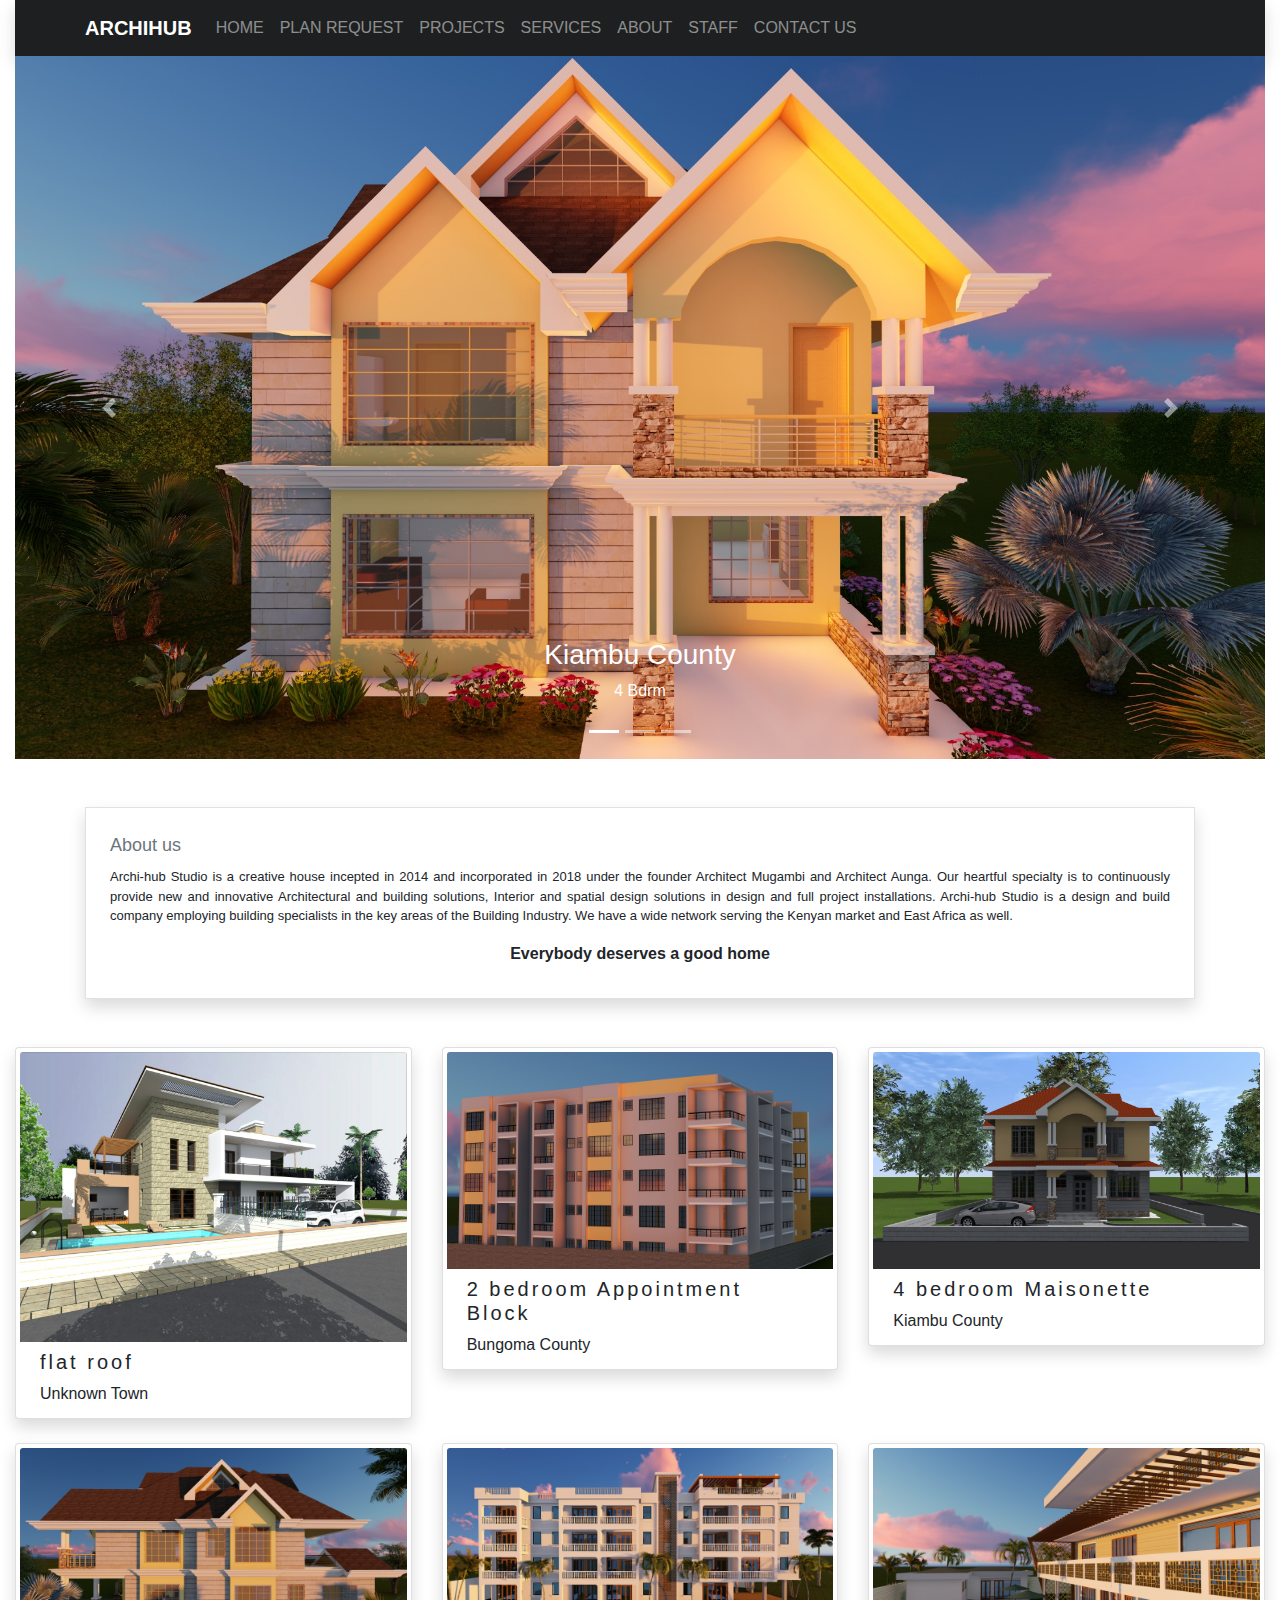
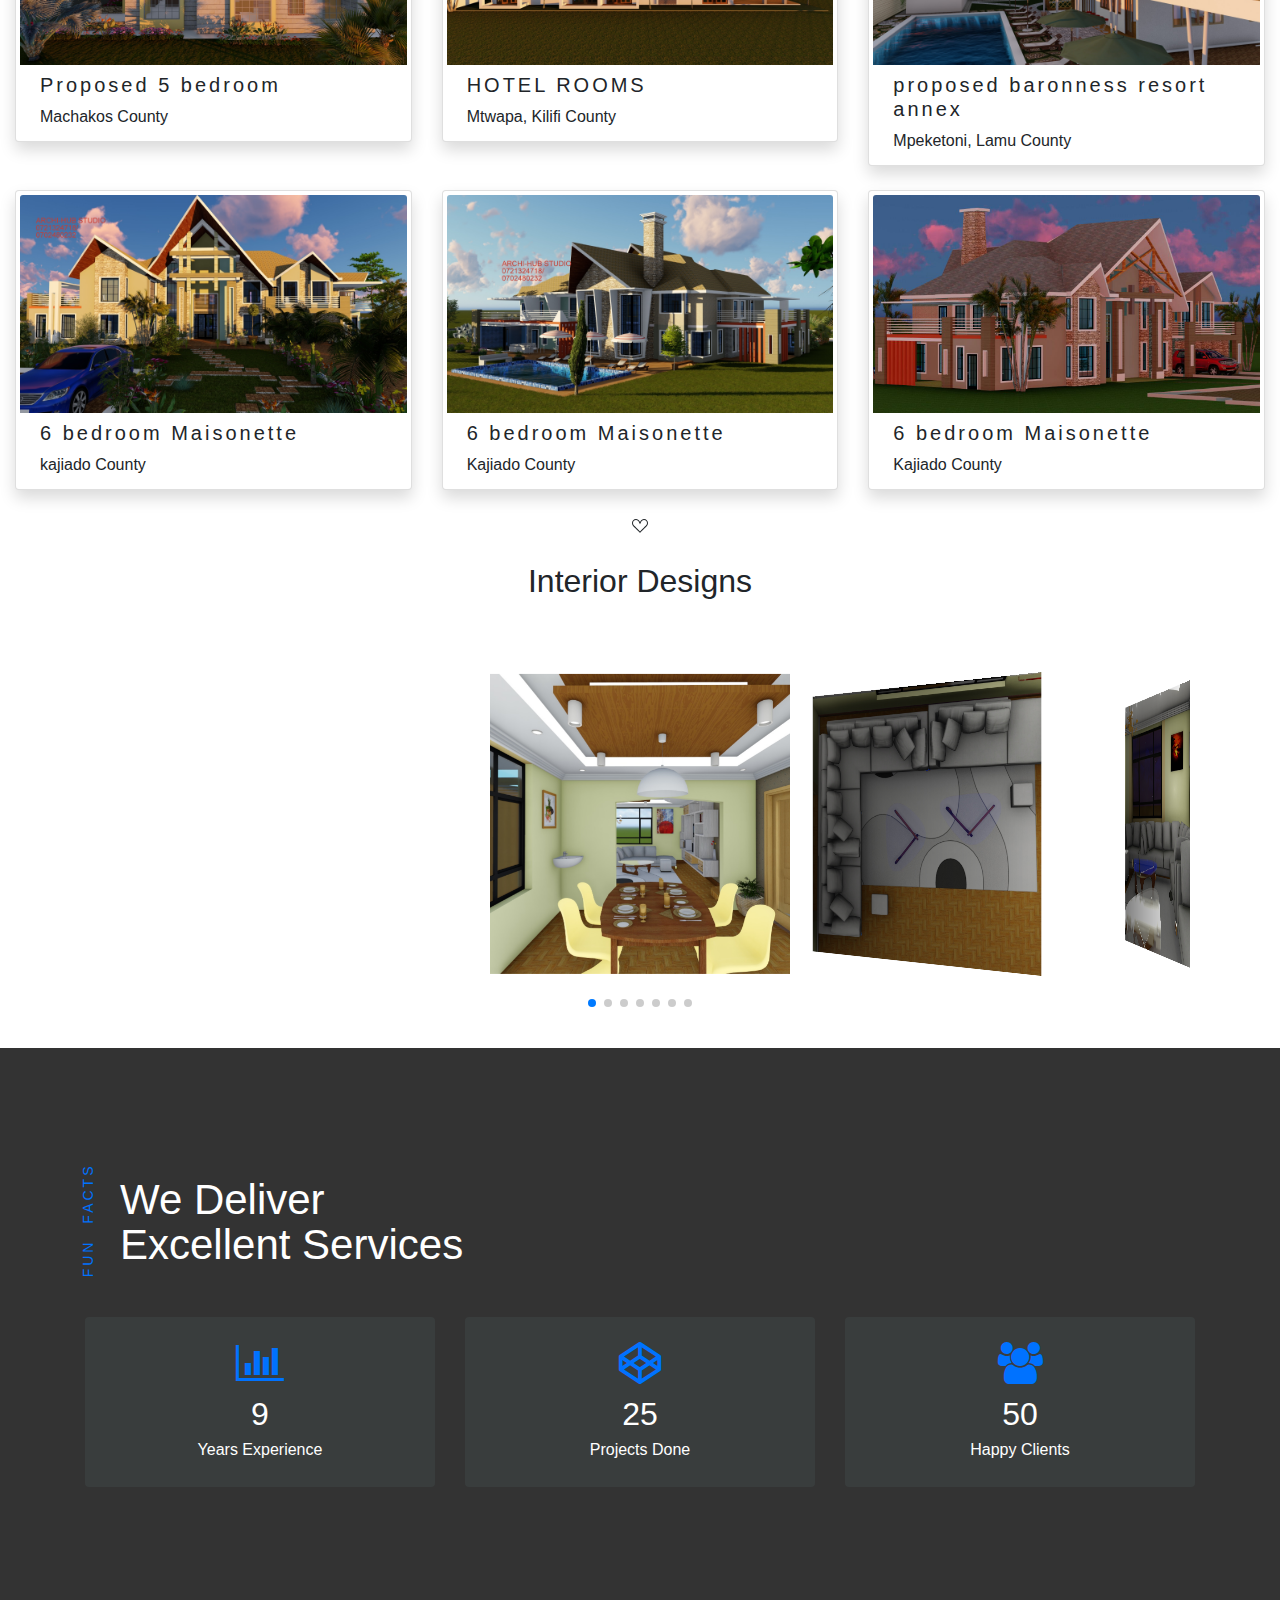
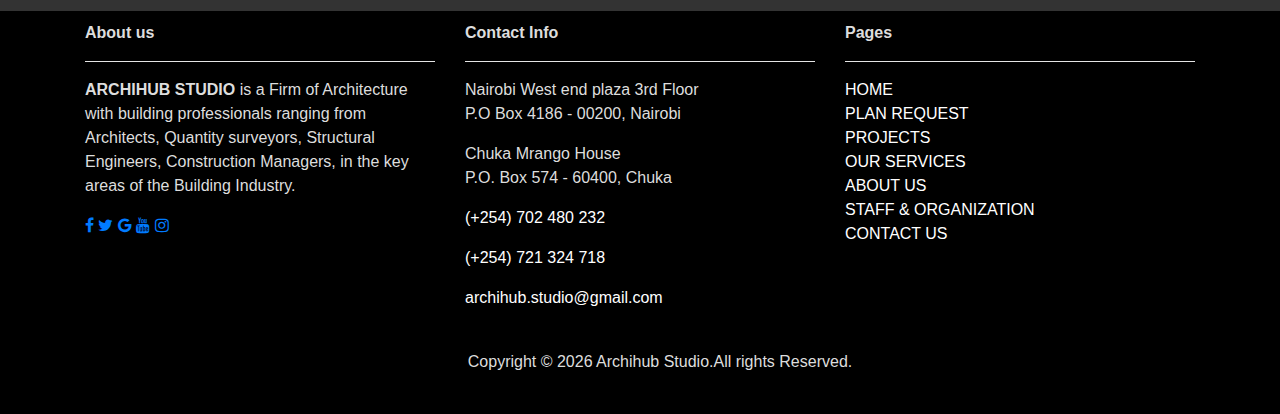
==== commit d720d9ce: "Update index.html" ====
--- a/index.html
+++ b/index.html
@@ -102,7 +102,7 @@
   </ul>
   <div class="carousel-inner">
     <div class="carousel-item active" class="img-responsive">
-      <img src="gen renders/FOUR BEDROOM MAISONETTE/kj4.jpg" class="img-fluid">
+      <img src="gen renders/FOUR BEDROOM MAISONETTE/KJ4.jpg" class="img-fluid">
       <div class="carousel-caption">
         <h3>Kiambu County</h3>
         <p>4 Bdrm</p>
@@ -116,7 +116,7 @@
       </div>   
     </div>
     <div class="carousel-item">
-      <img src="gen renders\DR ROMANO FOUR BEDROOM MAISONETTE\j10.jpg" class="img-fluid">
+      <img src="gen renders\DR ROMANO FOUR BEDROOM MAISONETTE\J10.jpg" class="img-fluid">
       <div class="carousel-caption">
         <h3>Juba City</h3>
         <p>Flat roof</p>
